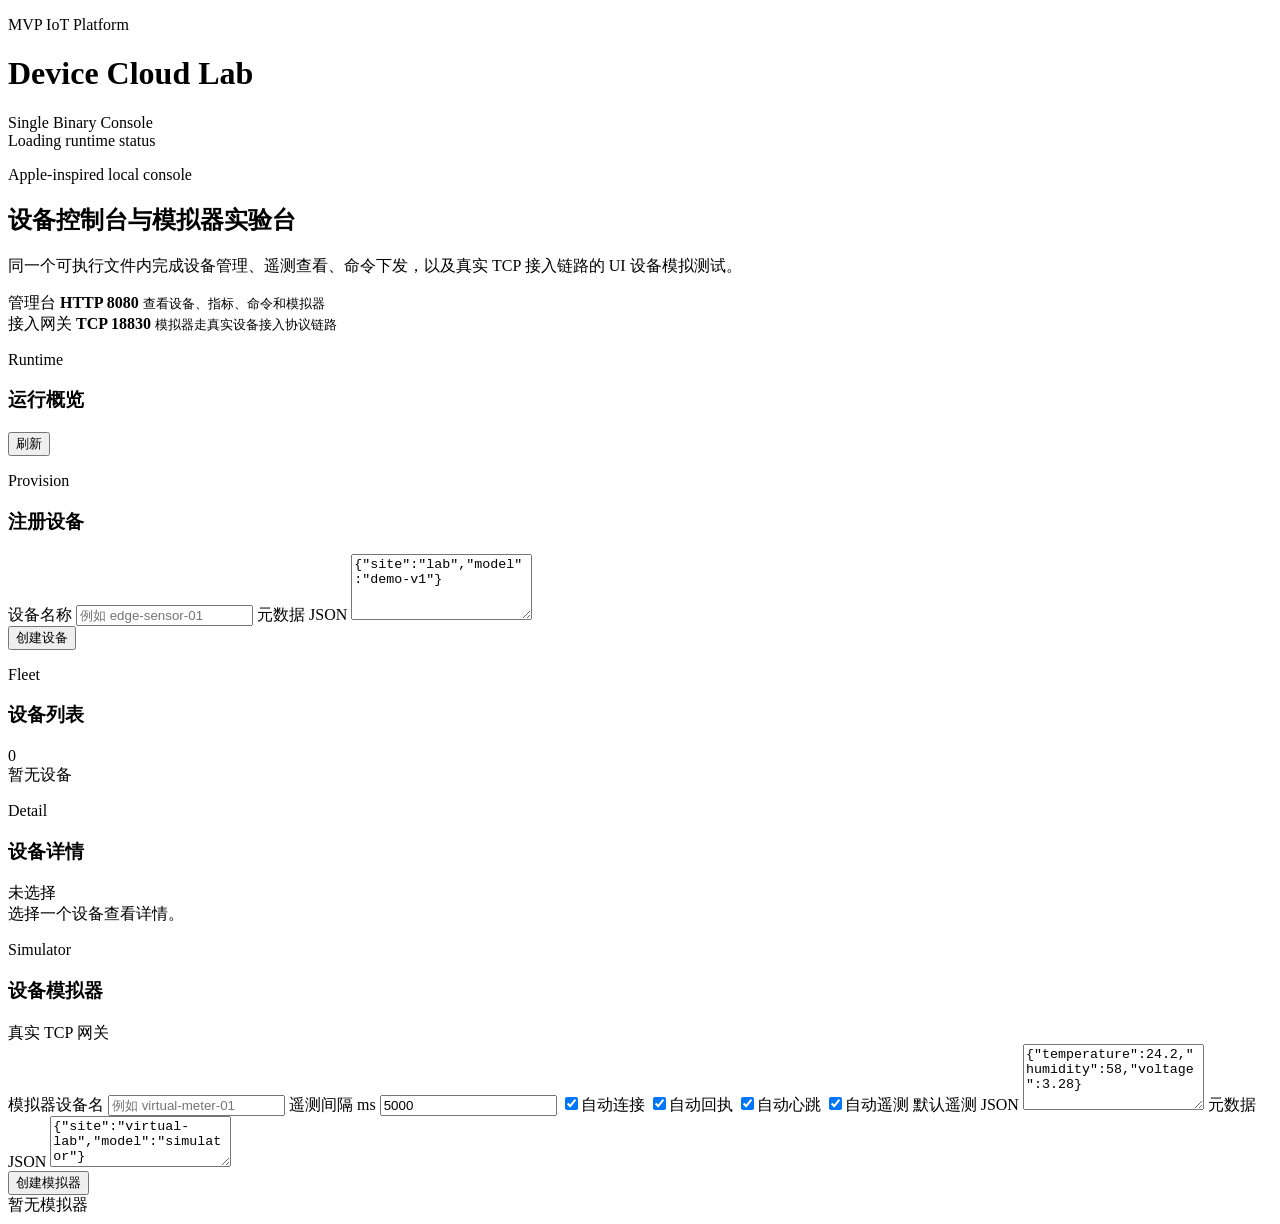
==== internal/api/ui/index.html @ 98fc4068 "修改ui" ====
<!doctype html>
<html lang="zh-CN">
<head>
  <meta charset="utf-8">
  <meta name="viewport" content="width=device-width, initial-scale=1">
  <title>MVP IoT Console</title>
  <link rel="stylesheet" href="/assets/app.css">
</head>
<body>
  <div class="ambient ambient-a"></div>
  <div class="ambient ambient-b"></div>
  <div class="ambient-grid"></div>

  <div class="app-shell">
    <header class="topbar">
      <div class="window-controls" aria-hidden="true">
        <span class="window-dot red"></span>
        <span class="window-dot amber"></span>
        <span class="window-dot green"></span>
      </div>
      <div class="topbar-main">
        <p class="eyebrow">MVP IoT Platform</p>
        <div class="topbar-title">
          <h1>Device Cloud Lab</h1>
          <span class="platform-pill">Single Binary Console</span>
        </div>
      </div>
      <div class="runtime-pill">
        <span id="health-dot" class="dot"></span>
        <span id="health-text">Loading runtime status</span>
      </div>
    </header>

    <section class="hero-card">
      <div class="hero-copy">
        <p class="hero-kicker">Apple-inspired local console</p>
        <h2>设备控制台与模拟器实验台</h2>
        <p class="copy">同一个可执行文件内完成设备管理、遥测查看、命令下发，以及真实 TCP 接入链路的 UI 设备模拟测试。</p>
      </div>
      <div class="hero-glance">
        <article class="glance-card">
          <span class="glance-label">管理台</span>
          <strong>HTTP 8080</strong>
          <small>查看设备、指标、命令和模拟器</small>
        </article>
        <article class="glance-card">
          <span class="glance-label">接入网关</span>
          <strong>TCP 18830</strong>
          <small>模拟器走真实设备接入协议链路</small>
        </article>
      </div>
    </section>

    <main class="layout">
      <section class="panel span-12 panel-overview">
        <div class="section-head">
          <div>
            <p class="section-kicker">Runtime</p>
            <h3>运行概览</h3>
          </div>
          <button id="refresh-button" class="button ghost">刷新</button>
        </div>
        <div id="stats-grid" class="stats-grid"></div>
      </section>

      <section class="panel span-4">
        <div class="section-head">
          <div>
            <p class="section-kicker">Provision</p>
            <h3>注册设备</h3>
          </div>
        </div>
        <form id="device-form" class="grid-form">
          <label>
            <span>设备名称</span>
            <input id="device-name" type="text" placeholder="例如 edge-sensor-01">
          </label>
          <label class="wide">
            <span>元数据 JSON</span>
            <textarea id="device-metadata" rows="4">{"site":"lab","model":"demo-v1"}</textarea>
          </label>
          <div class="actions wide">
            <button class="button primary" type="submit">创建设备</button>
            <span id="device-status" class="hint"></span>
          </div>
        </form>
      </section>

      <section class="panel span-4">
        <div class="section-head">
          <div>
            <p class="section-kicker">Fleet</p>
            <h3>设备列表</h3>
          </div>
          <span id="device-count" class="chip">0</span>
        </div>
        <div id="device-list" class="stack empty">暂无设备</div>
      </section>

      <section class="panel span-4">
        <div class="section-head">
          <div>
            <p class="section-kicker">Detail</p>
            <h3>设备详情</h3>
          </div>
          <span id="selected-device-name" class="chip">未选择</span>
        </div>
        <div id="device-detail" class="stack empty">选择一个设备查看详情。</div>
      </section>

      <section class="panel span-12">
        <div class="section-head">
          <div>
            <p class="section-kicker">Simulator</p>
            <h3>设备模拟器</h3>
          </div>
          <span class="chip">真实 TCP 网关</span>
        </div>
        <form id="sim-form" class="grid-form">
          <label>
            <span>模拟器设备名</span>
            <input id="sim-name" type="text" placeholder="例如 virtual-meter-01">
          </label>
          <label>
            <span>遥测间隔 ms</span>
            <input id="sim-interval" type="number" min="1000" step="1000" value="5000">
          </label>
          <label class="toggle"><input id="sim-auto-connect" type="checkbox" checked><span>自动连接</span></label>
          <label class="toggle"><input id="sim-auto-ack" type="checkbox" checked><span>自动回执</span></label>
          <label class="toggle"><input id="sim-auto-ping" type="checkbox" checked><span>自动心跳</span></label>
          <label class="toggle"><input id="sim-auto-telemetry" type="checkbox" checked><span>自动遥测</span></label>
          <label class="wide">
            <span>默认遥测 JSON</span>
            <textarea id="sim-values" rows="4">{"temperature":24.2,"humidity":58,"voltage":3.28}</textarea>
          </label>
          <label class="wide">
            <span>元数据 JSON</span>
            <textarea id="sim-metadata" rows="3">{"site":"virtual-lab","model":"simulator"}</textarea>
          </label>
          <div class="actions wide">
            <button class="button accent" type="submit">创建模拟器</button>
            <span id="sim-status" class="hint"></span>
          </div>
        </form>
        <div id="sim-list" class="stack empty">暂无模拟器</div>
      </section>
    </main>
  </div>

  <script src="/assets/app.js" defer></script>
</body>
</html>
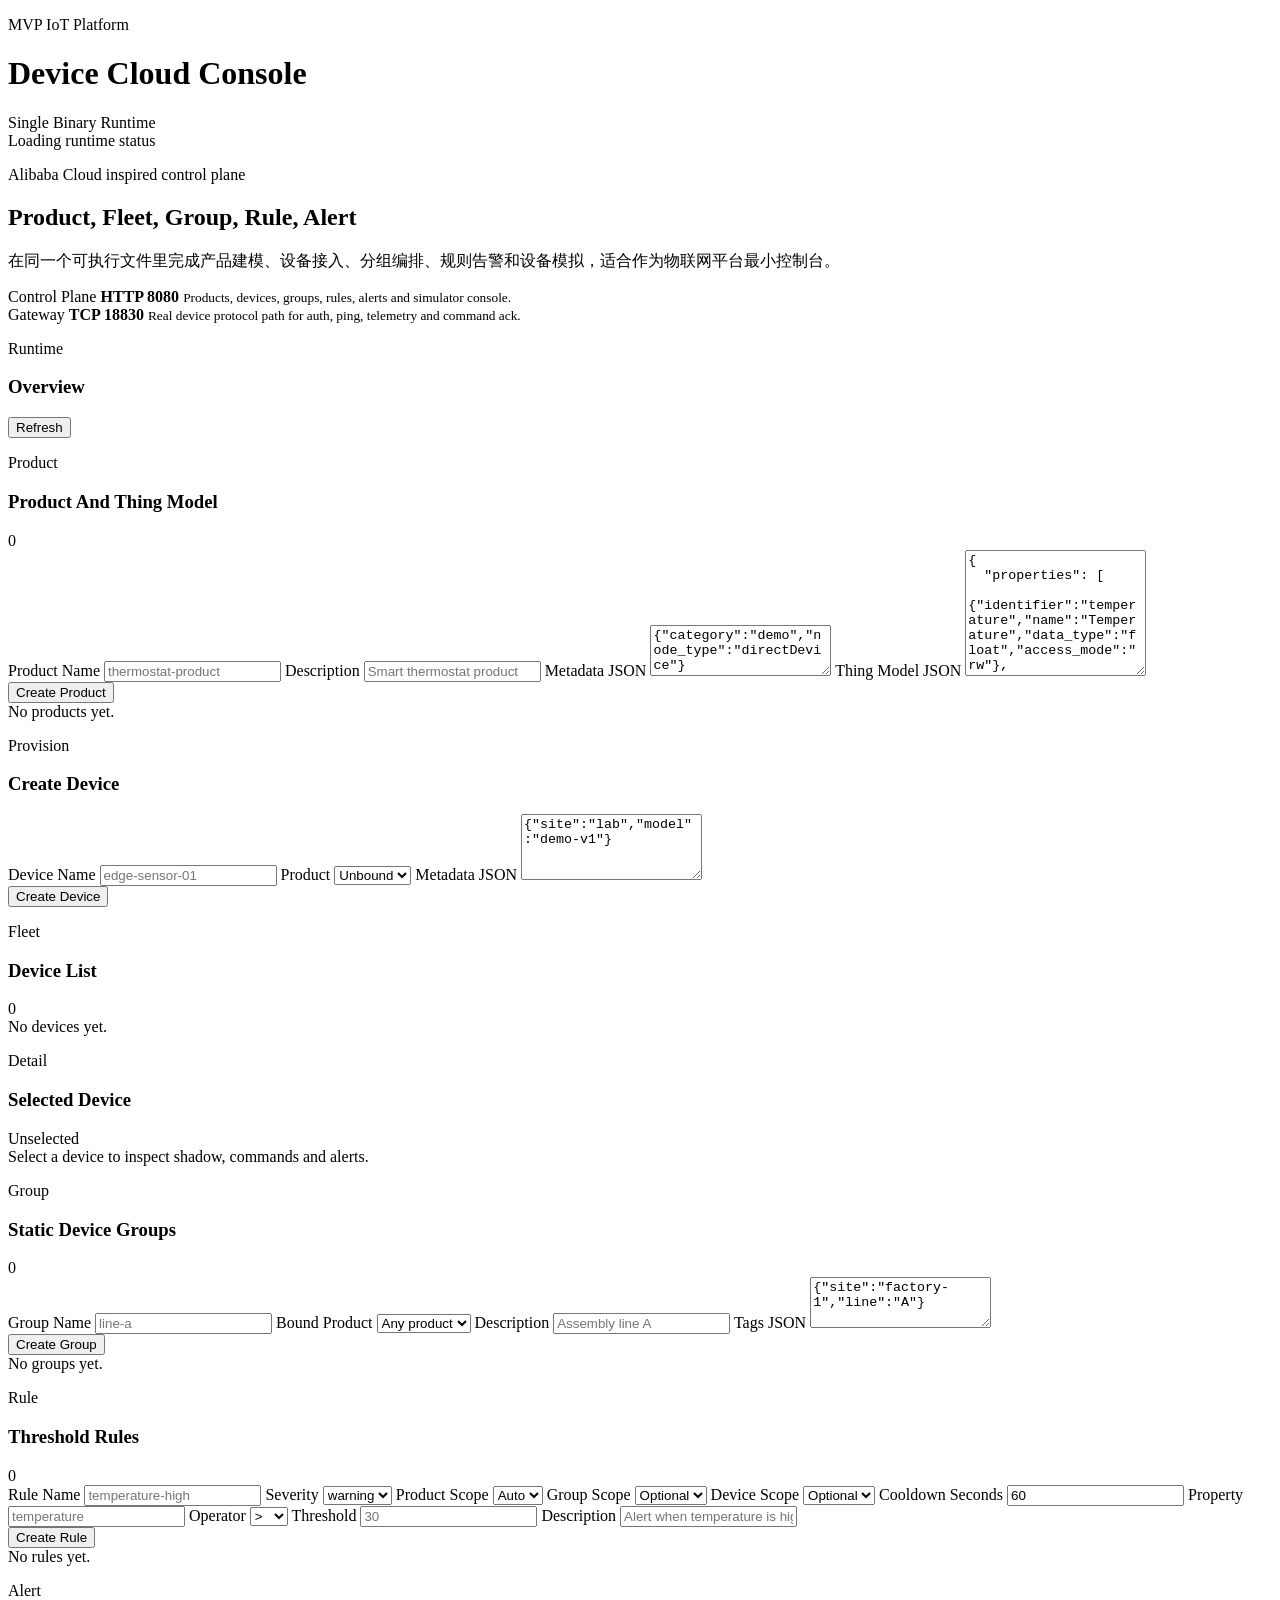
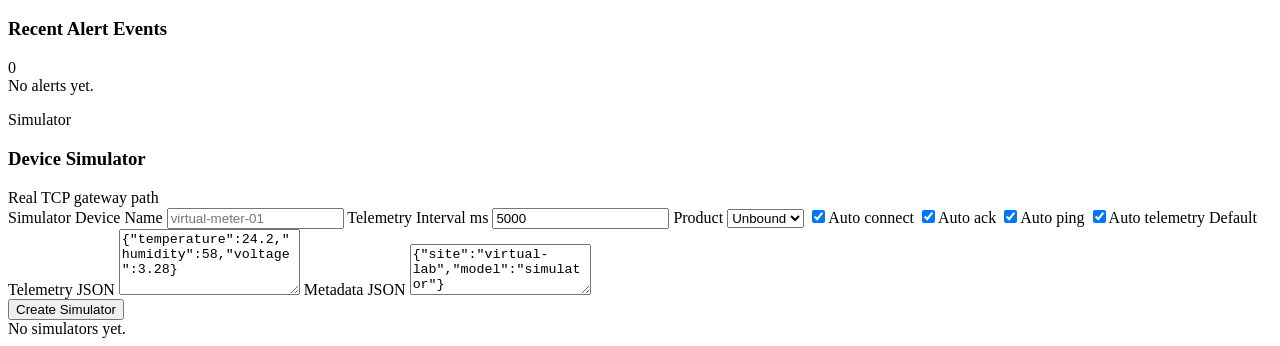
==== commit fea2bc00: "后端优化" ====
--- a/internal/api/ui/index.html
+++ b/internal/api/ui/index.html
@@ -21,8 +21,8 @@
       <div class="topbar-main">
         <p class="eyebrow">MVP IoT Platform</p>
         <div class="topbar-title">
-          <h1>Device Cloud Lab</h1>
-          <span class="platform-pill">Single Binary Console</span>
+          <h1>Device Cloud Console</h1>
+          <span class="platform-pill">Single Binary Runtime</span>
         </div>
       </div>
       <div class="runtime-pill">
@@ -33,20 +33,20 @@
 
     <section class="hero-card">
       <div class="hero-copy">
-        <p class="hero-kicker">Apple-inspired local console</p>
-        <h2>设备控制台与模拟器实验台</h2>
-        <p class="copy">同一个可执行文件内完成设备管理、遥测查看、命令下发，以及真实 TCP 接入链路的 UI 设备模拟测试。</p>
+        <p class="hero-kicker">Alibaba Cloud inspired control plane</p>
+        <h2>Product, Fleet, Group, Rule, Alert</h2>
+        <p class="copy">在同一个可执行文件里完成产品建模、设备接入、分组编排、规则告警和设备模拟，适合作为物联网平台最小控制台。</p>
       </div>
       <div class="hero-glance">
         <article class="glance-card">
-          <span class="glance-label">管理台</span>
+          <span class="glance-label">Control Plane</span>
           <strong>HTTP 8080</strong>
-          <small>查看设备、指标、命令和模拟器</small>
+          <small>Products, devices, groups, rules, alerts and simulator console.</small>
         </article>
         <article class="glance-card">
-          <span class="glance-label">接入网关</span>
+          <span class="glance-label">Gateway</span>
           <strong>TCP 18830</strong>
-          <small>模拟器走真实设备接入协议链路</small>
+          <small>Real device protocol path for auth, ping, telemetry and command ack.</small>
         </article>
       </div>
     </section>
@@ -56,31 +56,83 @@
         <div class="section-head">
           <div>
             <p class="section-kicker">Runtime</p>
-            <h3>运行概览</h3>
-          </div>
-          <button id="refresh-button" class="button ghost">刷新</button>
+            <h3>Overview</h3>
+          </div>
+          <button id="refresh-button" class="button ghost" type="button">Refresh</button>
         </div>
         <div id="stats-grid" class="stats-grid"></div>
       </section>
 
+      <section class="panel span-12">
+        <div class="section-head">
+          <div>
+            <p class="section-kicker">Product</p>
+            <h3>Product And Thing Model</h3>
+          </div>
+          <span id="product-count" class="chip">0</span>
+        </div>
+        <div class="product-workbench">
+          <form id="product-form" class="grid-form">
+            <label>
+              <span>Product Name</span>
+              <input id="product-name" type="text" placeholder="thermostat-product">
+            </label>
+            <label>
+              <span>Description</span>
+              <input id="product-description" type="text" placeholder="Smart thermostat product">
+            </label>
+            <label class="wide">
+              <span>Metadata JSON</span>
+              <textarea id="product-metadata" rows="3">{"category":"demo","node_type":"directDevice"}</textarea>
+            </label>
+            <label class="wide">
+              <span>Thing Model JSON</span>
+              <textarea id="product-thing-model" rows="8">{
+  "properties": [
+    {"identifier":"temperature","name":"Temperature","data_type":"float","access_mode":"rw"},
+    {"identifier":"humidity","name":"Humidity","data_type":"float","access_mode":"r"}
+  ],
+  "services": [
+    {"identifier":"reboot","name":"Reboot"}
+  ],
+  "events": [
+    {"identifier":"alarm","name":"Alarm"}
+  ]
+}</textarea>
+            </label>
+            <div class="actions wide">
+              <button class="button primary" type="submit">Create Product</button>
+              <span id="product-status" class="hint"></span>
+            </div>
+          </form>
+          <div id="product-list" class="stack empty">No products yet.</div>
+        </div>
+      </section>
+
       <section class="panel span-4">
         <div class="section-head">
           <div>
             <p class="section-kicker">Provision</p>
-            <h3>注册设备</h3>
+            <h3>Create Device</h3>
           </div>
         </div>
         <form id="device-form" class="grid-form">
           <label>
-            <span>设备名称</span>
-            <input id="device-name" type="text" placeholder="例如 edge-sensor-01">
+            <span>Device Name</span>
+            <input id="device-name" type="text" placeholder="edge-sensor-01">
+          </label>
+          <label>
+            <span>Product</span>
+            <select id="device-product-id">
+              <option value="">Unbound</option>
+            </select>
           </label>
           <label class="wide">
-            <span>元数据 JSON</span>
+            <span>Metadata JSON</span>
             <textarea id="device-metadata" rows="4">{"site":"lab","model":"demo-v1"}</textarea>
           </label>
           <div class="actions wide">
-            <button class="button primary" type="submit">创建设备</button>
+            <button class="button primary" type="submit">Create Device</button>
             <span id="device-status" class="hint"></span>
           </div>
         </form>
@@ -90,59 +142,189 @@
         <div class="section-head">
           <div>
             <p class="section-kicker">Fleet</p>
-            <h3>设备列表</h3>
+            <h3>Device List</h3>
           </div>
           <span id="device-count" class="chip">0</span>
         </div>
-        <div id="device-list" class="stack empty">暂无设备</div>
+        <div id="device-list" class="stack empty">No devices yet.</div>
       </section>
 
       <section class="panel span-4">
         <div class="section-head">
           <div>
             <p class="section-kicker">Detail</p>
-            <h3>设备详情</h3>
-          </div>
-          <span id="selected-device-name" class="chip">未选择</span>
-        </div>
-        <div id="device-detail" class="stack empty">选择一个设备查看详情。</div>
+            <h3>Selected Device</h3>
+          </div>
+          <span id="selected-device-name" class="chip">Unselected</span>
+        </div>
+        <div id="device-detail" class="stack empty">Select a device to inspect shadow, commands and alerts.</div>
+      </section>
+
+      <section class="panel span-6">
+        <div class="section-head">
+          <div>
+            <p class="section-kicker">Group</p>
+            <h3>Static Device Groups</h3>
+          </div>
+          <span id="group-count" class="chip">0</span>
+        </div>
+        <div class="group-workbench">
+          <form id="group-form" class="grid-form">
+            <label>
+              <span>Group Name</span>
+              <input id="group-name" type="text" placeholder="line-a">
+            </label>
+            <label>
+              <span>Bound Product</span>
+              <select id="group-product-id">
+                <option value="">Any product</option>
+              </select>
+            </label>
+            <label class="wide">
+              <span>Description</span>
+              <input id="group-description" type="text" placeholder="Assembly line A">
+            </label>
+            <label class="wide">
+              <span>Tags JSON</span>
+              <textarea id="group-tags" rows="3">{"site":"factory-1","line":"A"}</textarea>
+            </label>
+            <div class="actions wide">
+              <button class="button primary" type="submit">Create Group</button>
+              <span id="group-status" class="hint"></span>
+            </div>
+          </form>
+          <div id="group-list" class="stack empty">No groups yet.</div>
+        </div>
+      </section>
+
+      <section class="panel span-6">
+        <div class="section-head">
+          <div>
+            <p class="section-kicker">Rule</p>
+            <h3>Threshold Rules</h3>
+          </div>
+          <span id="rule-count" class="chip">0</span>
+        </div>
+        <div class="rule-workbench">
+          <form id="rule-form" class="grid-form">
+            <label>
+              <span>Rule Name</span>
+              <input id="rule-name" type="text" placeholder="temperature-high">
+            </label>
+            <label>
+              <span>Severity</span>
+              <select id="rule-severity">
+                <option value="warning">warning</option>
+                <option value="critical">critical</option>
+                <option value="info">info</option>
+              </select>
+            </label>
+            <label>
+              <span>Product Scope</span>
+              <select id="rule-product-id">
+                <option value="">Auto</option>
+              </select>
+            </label>
+            <label>
+              <span>Group Scope</span>
+              <select id="rule-group-id">
+                <option value="">Optional</option>
+              </select>
+            </label>
+            <label>
+              <span>Device Scope</span>
+              <select id="rule-device-id">
+                <option value="">Optional</option>
+              </select>
+            </label>
+            <label>
+              <span>Cooldown Seconds</span>
+              <input id="rule-cooldown" type="number" min="0" step="1" value="60">
+            </label>
+            <label>
+              <span>Property</span>
+              <input id="rule-property" type="text" placeholder="temperature">
+            </label>
+            <label>
+              <span>Operator</span>
+              <select id="rule-operator">
+                <option value="gt">&gt;</option>
+                <option value="gte">&gt;=</option>
+                <option value="lt">&lt;</option>
+                <option value="lte">&lt;=</option>
+                <option value="eq">=</option>
+                <option value="neq">!=</option>
+              </select>
+            </label>
+            <label>
+              <span>Threshold</span>
+              <input id="rule-threshold" type="text" placeholder="30">
+            </label>
+            <label class="wide">
+              <span>Description</span>
+              <input id="rule-description" type="text" placeholder="Alert when temperature is higher than 30">
+            </label>
+            <div class="actions wide">
+              <button class="button primary" type="submit">Create Rule</button>
+              <span id="rule-status" class="hint"></span>
+            </div>
+          </form>
+          <div id="rule-list" class="stack empty">No rules yet.</div>
+        </div>
       </section>
 
       <section class="panel span-12">
         <div class="section-head">
           <div>
+            <p class="section-kicker">Alert</p>
+            <h3>Recent Alert Events</h3>
+          </div>
+          <span id="alert-count" class="chip">0</span>
+        </div>
+        <div id="alert-list" class="stack empty">No alerts yet.</div>
+      </section>
+
+      <section class="panel span-12">
+        <div class="section-head">
+          <div>
             <p class="section-kicker">Simulator</p>
-            <h3>设备模拟器</h3>
-          </div>
-          <span class="chip">真实 TCP 网关</span>
+            <h3>Device Simulator</h3>
+          </div>
+          <span class="chip">Real TCP gateway path</span>
         </div>
         <form id="sim-form" class="grid-form">
           <label>
-            <span>模拟器设备名</span>
-            <input id="sim-name" type="text" placeholder="例如 virtual-meter-01">
-          </label>
-          <label>
-            <span>遥测间隔 ms</span>
+            <span>Simulator Device Name</span>
+            <input id="sim-name" type="text" placeholder="virtual-meter-01">
+          </label>
+          <label>
+            <span>Telemetry Interval ms</span>
             <input id="sim-interval" type="number" min="1000" step="1000" value="5000">
           </label>
-          <label class="toggle"><input id="sim-auto-connect" type="checkbox" checked><span>自动连接</span></label>
-          <label class="toggle"><input id="sim-auto-ack" type="checkbox" checked><span>自动回执</span></label>
-          <label class="toggle"><input id="sim-auto-ping" type="checkbox" checked><span>自动心跳</span></label>
-          <label class="toggle"><input id="sim-auto-telemetry" type="checkbox" checked><span>自动遥测</span></label>
+          <label>
+            <span>Product</span>
+            <select id="sim-product-id">
+              <option value="">Unbound</option>
+            </select>
+          </label>
+          <label class="toggle"><input id="sim-auto-connect" type="checkbox" checked><span>Auto connect</span></label>
+          <label class="toggle"><input id="sim-auto-ack" type="checkbox" checked><span>Auto ack</span></label>
+          <label class="toggle"><input id="sim-auto-ping" type="checkbox" checked><span>Auto ping</span></label>
+          <label class="toggle"><input id="sim-auto-telemetry" type="checkbox" checked><span>Auto telemetry</span></label>
           <label class="wide">
-            <span>默认遥测 JSON</span>
+            <span>Default Telemetry JSON</span>
             <textarea id="sim-values" rows="4">{"temperature":24.2,"humidity":58,"voltage":3.28}</textarea>
           </label>
           <label class="wide">
-            <span>元数据 JSON</span>
+            <span>Metadata JSON</span>
             <textarea id="sim-metadata" rows="3">{"site":"virtual-lab","model":"simulator"}</textarea>
           </label>
           <div class="actions wide">
-            <button class="button accent" type="submit">创建模拟器</button>
+            <button class="button accent" type="submit">Create Simulator</button>
             <span id="sim-status" class="hint"></span>
           </div>
         </form>
-        <div id="sim-list" class="stack empty">暂无模拟器</div>
+        <div id="sim-list" class="stack empty">No simulators yet.</div>
       </section>
     </main>
   </div>
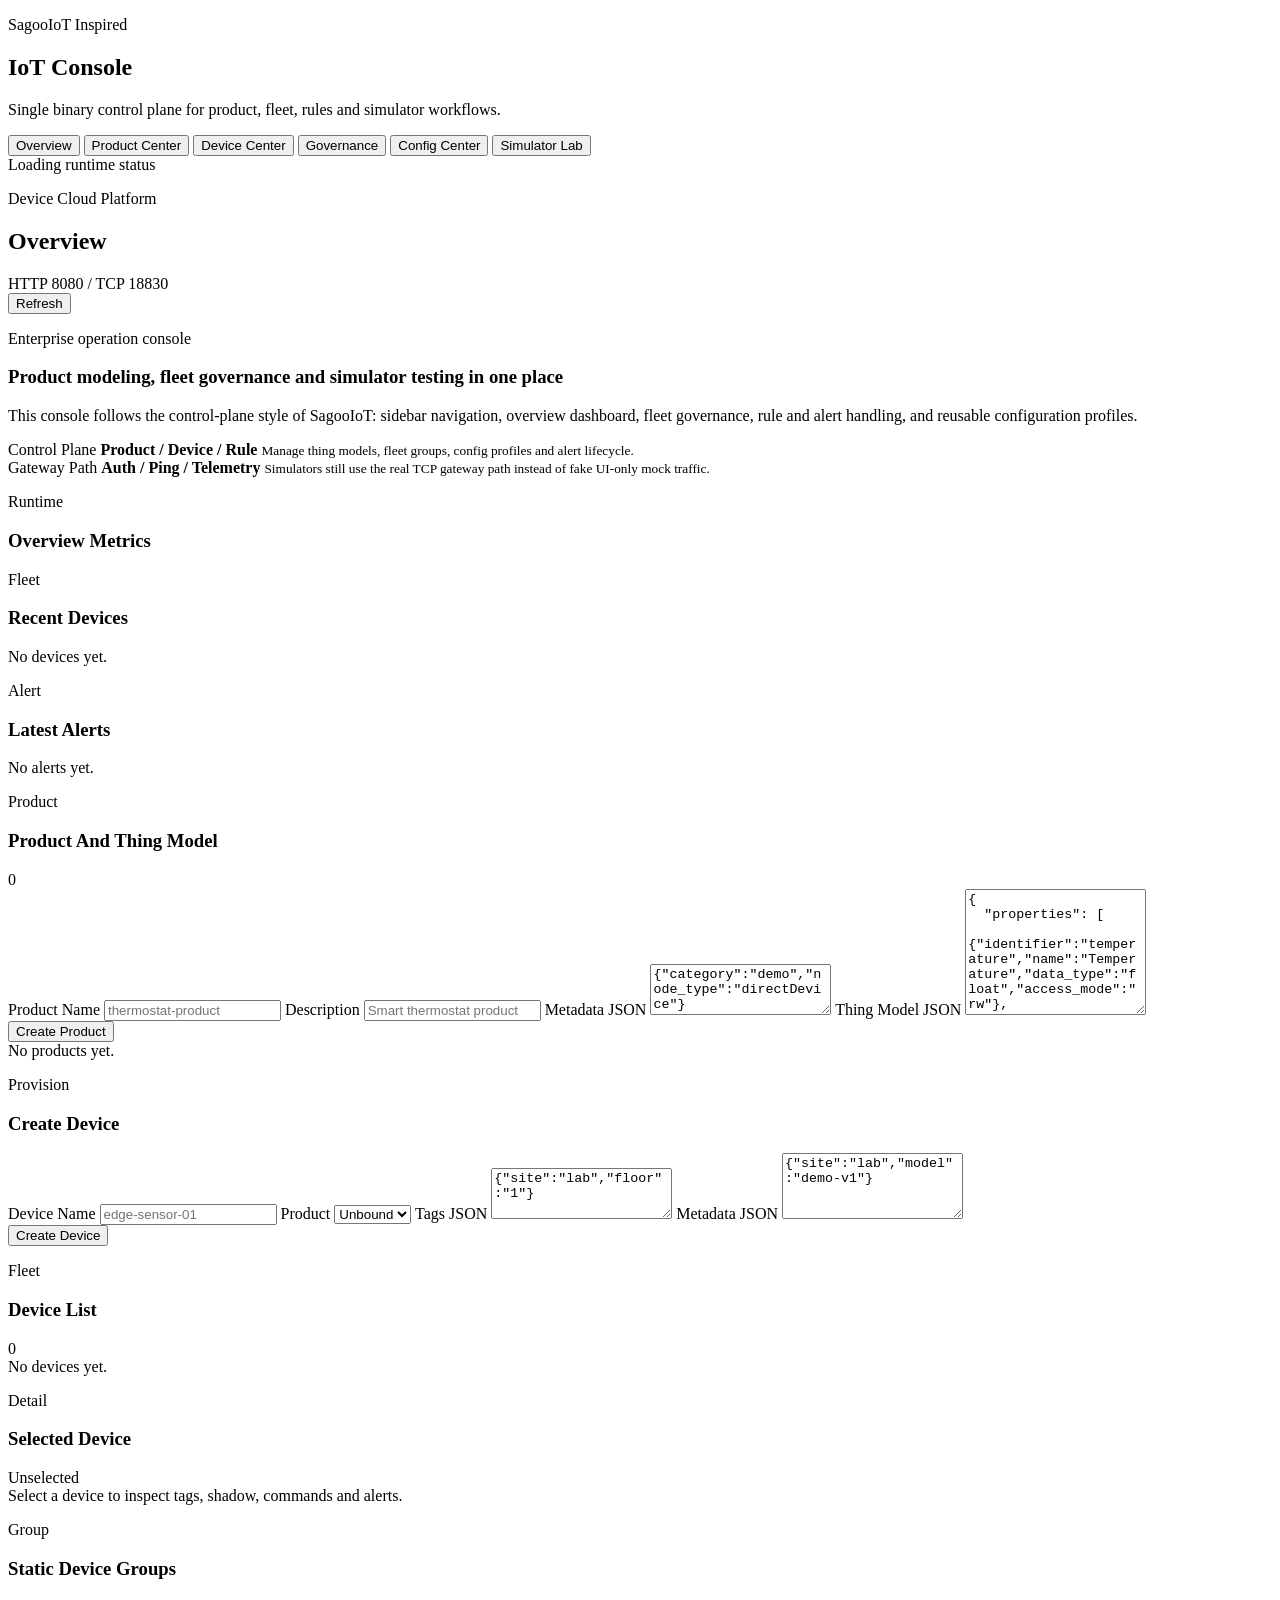
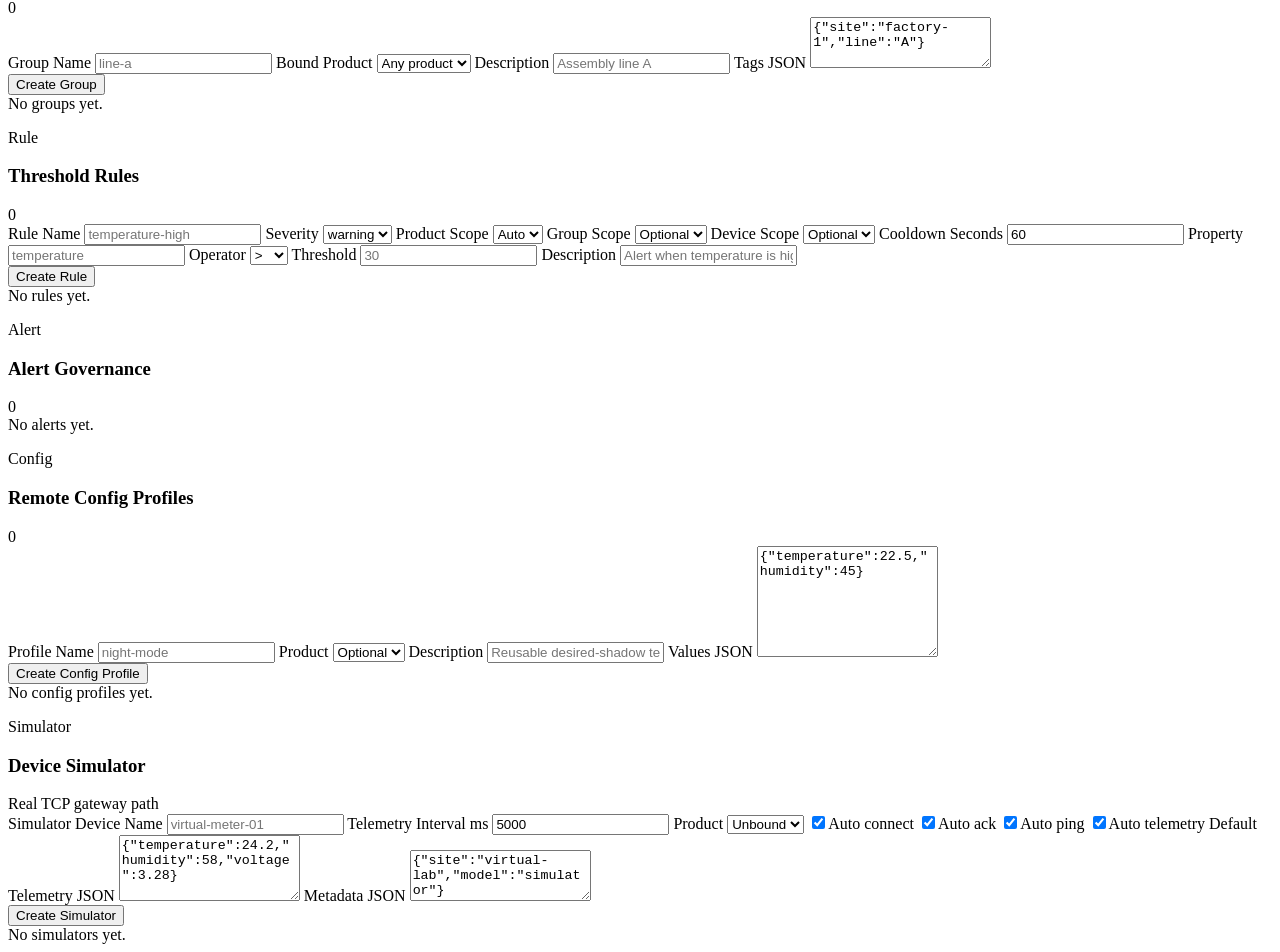
==== commit 18f4ff47: "后台形态" ====
--- a/internal/api/ui/index.html
+++ b/internal/api/ui/index.html
@@ -11,83 +11,126 @@
   <div class="ambient ambient-b"></div>
   <div class="ambient-grid"></div>
 
-  <div class="app-shell">
-    <header class="topbar">
-      <div class="window-controls" aria-hidden="true">
-        <span class="window-dot red"></span>
-        <span class="window-dot amber"></span>
-        <span class="window-dot green"></span>
+  <div class="console-shell">
+    <aside class="console-sidebar">
+      <div class="brand-block">
+        <p class="eyebrow">SagooIoT Inspired</p>
+        <h1>IoT Console</h1>
+        <p class="subtle">Single binary control plane for product, fleet, rules and simulator workflows.</p>
       </div>
-      <div class="topbar-main">
-        <p class="eyebrow">MVP IoT Platform</p>
-        <div class="topbar-title">
-          <h1>Device Cloud Console</h1>
-          <span class="platform-pill">Single Binary Runtime</span>
+
+      <nav class="nav-stack">
+        <button class="nav-item active" type="button" data-view-target="overview">Overview</button>
+        <button class="nav-item" type="button" data-view-target="products">Product Center</button>
+        <button class="nav-item" type="button" data-view-target="devices">Device Center</button>
+        <button class="nav-item" type="button" data-view-target="governance">Governance</button>
+        <button class="nav-item" type="button" data-view-target="config">Config Center</button>
+        <button class="nav-item" type="button" data-view-target="simulator">Simulator Lab</button>
+      </nav>
+
+      <div class="sidebar-foot">
+        <div class="runtime-pill">
+          <span id="health-dot" class="dot"></span>
+          <span id="health-text">Loading runtime status</span>
         </div>
       </div>
-      <div class="runtime-pill">
-        <span id="health-dot" class="dot"></span>
-        <span id="health-text">Loading runtime status</span>
-      </div>
-    </header>
-
-    <section class="hero-card">
-      <div class="hero-copy">
-        <p class="hero-kicker">Alibaba Cloud inspired control plane</p>
-        <h2>Product, Fleet, Group, Rule, Alert</h2>
-        <p class="copy">在同一个可执行文件里完成产品建模、设备接入、分组编排、规则告警和设备模拟，适合作为物联网平台最小控制台。</p>
-      </div>
-      <div class="hero-glance">
-        <article class="glance-card">
-          <span class="glance-label">Control Plane</span>
-          <strong>HTTP 8080</strong>
-          <small>Products, devices, groups, rules, alerts and simulator console.</small>
-        </article>
-        <article class="glance-card">
-          <span class="glance-label">Gateway</span>
-          <strong>TCP 18830</strong>
-          <small>Real device protocol path for auth, ping, telemetry and command ack.</small>
-        </article>
-      </div>
-    </section>
-
-    <main class="layout">
-      <section class="panel span-12 panel-overview">
-        <div class="section-head">
-          <div>
-            <p class="section-kicker">Runtime</p>
-            <h3>Overview</h3>
+    </aside>
+
+    <div class="console-main">
+      <header class="console-topbar">
+        <div>
+          <p class="eyebrow">Device Cloud Platform</p>
+          <div class="topbar-title">
+            <h2 id="view-title">Overview</h2>
+            <span class="platform-pill">HTTP 8080 / TCP 18830</span>
           </div>
+        </div>
+        <div class="topbar-actions">
           <button id="refresh-button" class="button ghost" type="button">Refresh</button>
         </div>
-        <div id="stats-grid" class="stats-grid"></div>
-      </section>
-
-      <section class="panel span-12">
-        <div class="section-head">
-          <div>
-            <p class="section-kicker">Product</p>
-            <h3>Product And Thing Model</h3>
-          </div>
-          <span id="product-count" class="chip">0</span>
-        </div>
-        <div class="product-workbench">
-          <form id="product-form" class="grid-form">
-            <label>
-              <span>Product Name</span>
-              <input id="product-name" type="text" placeholder="thermostat-product">
-            </label>
-            <label>
-              <span>Description</span>
-              <input id="product-description" type="text" placeholder="Smart thermostat product">
-            </label>
-            <label class="wide">
-              <span>Metadata JSON</span>
-              <textarea id="product-metadata" rows="3">{"category":"demo","node_type":"directDevice"}</textarea>
-            </label>
-            <label class="wide">
-              <span>Thing Model JSON</span>
-              <textarea id="product-thing-model" rows="8">{
+      </header>
+
+      <main class="view-stack">
+        <section class="view-section active" data-view="overview">
+          <section class="hero-card">
+            <div class="hero-copy">
+              <p class="hero-kicker">Enterprise operation console</p>
+              <h3>Product modeling, fleet governance and simulator testing in one place</h3>
+              <p class="copy">This console follows the control-plane style of SagooIoT: sidebar navigation, overview dashboard, fleet governance, rule and alert handling, and reusable configuration profiles.</p>
+            </div>
+            <div class="hero-glance">
+              <article class="glance-card">
+                <span class="glance-label">Control Plane</span>
+                <strong>Product / Device / Rule</strong>
+                <small>Manage thing models, fleet groups, config profiles and alert lifecycle.</small>
+              </article>
+              <article class="glance-card">
+                <span class="glance-label">Gateway Path</span>
+                <strong>Auth / Ping / Telemetry</strong>
+                <small>Simulators still use the real TCP gateway path instead of fake UI-only mock traffic.</small>
+              </article>
+            </div>
+          </section>
+
+          <section class="panel panel-overview">
+            <div class="section-head">
+              <div>
+                <p class="section-kicker">Runtime</p>
+                <h3>Overview Metrics</h3>
+              </div>
+            </div>
+            <div id="stats-grid" class="stats-grid"></div>
+          </section>
+
+          <section class="overview-grid">
+            <section class="panel">
+              <div class="section-head">
+                <div>
+                  <p class="section-kicker">Fleet</p>
+                  <h3>Recent Devices</h3>
+                </div>
+              </div>
+              <div id="overview-device-list" class="stack empty">No devices yet.</div>
+            </section>
+
+            <section class="panel">
+              <div class="section-head">
+                <div>
+                  <p class="section-kicker">Alert</p>
+                  <h3>Latest Alerts</h3>
+                </div>
+              </div>
+              <div id="overview-alert-list" class="stack empty">No alerts yet.</div>
+            </section>
+          </section>
+        </section>
+
+        <section class="view-section" data-view="products">
+          <section class="panel">
+            <div class="section-head">
+              <div>
+                <p class="section-kicker">Product</p>
+                <h3>Product And Thing Model</h3>
+              </div>
+              <span id="product-count" class="chip">0</span>
+            </div>
+            <div class="product-workbench">
+              <form id="product-form" class="grid-form">
+                <label>
+                  <span>Product Name</span>
+                  <input id="product-name" type="text" placeholder="thermostat-product">
+                </label>
+                <label>
+                  <span>Description</span>
+                  <input id="product-description" type="text" placeholder="Smart thermostat product">
+                </label>
+                <label class="wide">
+                  <span>Metadata JSON</span>
+                  <textarea id="product-metadata" rows="3">{"category":"demo","node_type":"directDevice"}</textarea>
+                </label>
+                <label class="wide">
+                  <span>Thing Model JSON</span>
+                  <textarea id="product-thing-model" rows="8">{
   "properties": [
     {"identifier":"temperature","name":"Temperature","data_type":"float","access_mode":"rw"},
     {"identifier":"humidity","name":"Humidity","data_type":"float","access_mode":"r"}
@@ -99,234 +142,289 @@
     {"identifier":"alarm","name":"Alarm"}
   ]
 }</textarea>
-            </label>
-            <div class="actions wide">
-              <button class="button primary" type="submit">Create Product</button>
-              <span id="product-status" class="hint"></span>
-            </div>
-          </form>
-          <div id="product-list" class="stack empty">No products yet.</div>
-        </div>
-      </section>
-
-      <section class="panel span-4">
-        <div class="section-head">
-          <div>
-            <p class="section-kicker">Provision</p>
-            <h3>Create Device</h3>
-          </div>
-        </div>
-        <form id="device-form" class="grid-form">
-          <label>
-            <span>Device Name</span>
-            <input id="device-name" type="text" placeholder="edge-sensor-01">
-          </label>
-          <label>
-            <span>Product</span>
-            <select id="device-product-id">
-              <option value="">Unbound</option>
-            </select>
-          </label>
-          <label class="wide">
-            <span>Metadata JSON</span>
-            <textarea id="device-metadata" rows="4">{"site":"lab","model":"demo-v1"}</textarea>
-          </label>
-          <div class="actions wide">
-            <button class="button primary" type="submit">Create Device</button>
-            <span id="device-status" class="hint"></span>
-          </div>
-        </form>
-      </section>
-
-      <section class="panel span-4">
-        <div class="section-head">
-          <div>
-            <p class="section-kicker">Fleet</p>
-            <h3>Device List</h3>
-          </div>
-          <span id="device-count" class="chip">0</span>
-        </div>
-        <div id="device-list" class="stack empty">No devices yet.</div>
-      </section>
-
-      <section class="panel span-4">
-        <div class="section-head">
-          <div>
-            <p class="section-kicker">Detail</p>
-            <h3>Selected Device</h3>
-          </div>
-          <span id="selected-device-name" class="chip">Unselected</span>
-        </div>
-        <div id="device-detail" class="stack empty">Select a device to inspect shadow, commands and alerts.</div>
-      </section>
-
-      <section class="panel span-6">
-        <div class="section-head">
-          <div>
-            <p class="section-kicker">Group</p>
-            <h3>Static Device Groups</h3>
-          </div>
-          <span id="group-count" class="chip">0</span>
-        </div>
-        <div class="group-workbench">
-          <form id="group-form" class="grid-form">
-            <label>
-              <span>Group Name</span>
-              <input id="group-name" type="text" placeholder="line-a">
-            </label>
-            <label>
-              <span>Bound Product</span>
-              <select id="group-product-id">
-                <option value="">Any product</option>
-              </select>
-            </label>
-            <label class="wide">
-              <span>Description</span>
-              <input id="group-description" type="text" placeholder="Assembly line A">
-            </label>
-            <label class="wide">
-              <span>Tags JSON</span>
-              <textarea id="group-tags" rows="3">{"site":"factory-1","line":"A"}</textarea>
-            </label>
-            <div class="actions wide">
-              <button class="button primary" type="submit">Create Group</button>
-              <span id="group-status" class="hint"></span>
-            </div>
-          </form>
-          <div id="group-list" class="stack empty">No groups yet.</div>
-        </div>
-      </section>
-
-      <section class="panel span-6">
-        <div class="section-head">
-          <div>
-            <p class="section-kicker">Rule</p>
-            <h3>Threshold Rules</h3>
-          </div>
-          <span id="rule-count" class="chip">0</span>
-        </div>
-        <div class="rule-workbench">
-          <form id="rule-form" class="grid-form">
-            <label>
-              <span>Rule Name</span>
-              <input id="rule-name" type="text" placeholder="temperature-high">
-            </label>
-            <label>
-              <span>Severity</span>
-              <select id="rule-severity">
-                <option value="warning">warning</option>
-                <option value="critical">critical</option>
-                <option value="info">info</option>
-              </select>
-            </label>
-            <label>
-              <span>Product Scope</span>
-              <select id="rule-product-id">
-                <option value="">Auto</option>
-              </select>
-            </label>
-            <label>
-              <span>Group Scope</span>
-              <select id="rule-group-id">
-                <option value="">Optional</option>
-              </select>
-            </label>
-            <label>
-              <span>Device Scope</span>
-              <select id="rule-device-id">
-                <option value="">Optional</option>
-              </select>
-            </label>
-            <label>
-              <span>Cooldown Seconds</span>
-              <input id="rule-cooldown" type="number" min="0" step="1" value="60">
-            </label>
-            <label>
-              <span>Property</span>
-              <input id="rule-property" type="text" placeholder="temperature">
-            </label>
-            <label>
-              <span>Operator</span>
-              <select id="rule-operator">
-                <option value="gt">&gt;</option>
-                <option value="gte">&gt;=</option>
-                <option value="lt">&lt;</option>
-                <option value="lte">&lt;=</option>
-                <option value="eq">=</option>
-                <option value="neq">!=</option>
-              </select>
-            </label>
-            <label>
-              <span>Threshold</span>
-              <input id="rule-threshold" type="text" placeholder="30">
-            </label>
-            <label class="wide">
-              <span>Description</span>
-              <input id="rule-description" type="text" placeholder="Alert when temperature is higher than 30">
-            </label>
-            <div class="actions wide">
-              <button class="button primary" type="submit">Create Rule</button>
-              <span id="rule-status" class="hint"></span>
-            </div>
-          </form>
-          <div id="rule-list" class="stack empty">No rules yet.</div>
-        </div>
-      </section>
-
-      <section class="panel span-12">
-        <div class="section-head">
-          <div>
-            <p class="section-kicker">Alert</p>
-            <h3>Recent Alert Events</h3>
-          </div>
-          <span id="alert-count" class="chip">0</span>
-        </div>
-        <div id="alert-list" class="stack empty">No alerts yet.</div>
-      </section>
-
-      <section class="panel span-12">
-        <div class="section-head">
-          <div>
-            <p class="section-kicker">Simulator</p>
-            <h3>Device Simulator</h3>
-          </div>
-          <span class="chip">Real TCP gateway path</span>
-        </div>
-        <form id="sim-form" class="grid-form">
-          <label>
-            <span>Simulator Device Name</span>
-            <input id="sim-name" type="text" placeholder="virtual-meter-01">
-          </label>
-          <label>
-            <span>Telemetry Interval ms</span>
-            <input id="sim-interval" type="number" min="1000" step="1000" value="5000">
-          </label>
-          <label>
-            <span>Product</span>
-            <select id="sim-product-id">
-              <option value="">Unbound</option>
-            </select>
-          </label>
-          <label class="toggle"><input id="sim-auto-connect" type="checkbox" checked><span>Auto connect</span></label>
-          <label class="toggle"><input id="sim-auto-ack" type="checkbox" checked><span>Auto ack</span></label>
-          <label class="toggle"><input id="sim-auto-ping" type="checkbox" checked><span>Auto ping</span></label>
-          <label class="toggle"><input id="sim-auto-telemetry" type="checkbox" checked><span>Auto telemetry</span></label>
-          <label class="wide">
-            <span>Default Telemetry JSON</span>
-            <textarea id="sim-values" rows="4">{"temperature":24.2,"humidity":58,"voltage":3.28}</textarea>
-          </label>
-          <label class="wide">
-            <span>Metadata JSON</span>
-            <textarea id="sim-metadata" rows="3">{"site":"virtual-lab","model":"simulator"}</textarea>
-          </label>
-          <div class="actions wide">
-            <button class="button accent" type="submit">Create Simulator</button>
-            <span id="sim-status" class="hint"></span>
-          </div>
-        </form>
-        <div id="sim-list" class="stack empty">No simulators yet.</div>
-      </section>
-    </main>
+                </label>
+                <div class="actions wide">
+                  <button class="button primary" type="submit">Create Product</button>
+                  <span id="product-status" class="hint"></span>
+                </div>
+              </form>
+              <div id="product-list" class="stack empty">No products yet.</div>
+            </div>
+          </section>
+        </section>
+
+        <section class="view-section" data-view="devices">
+          <section class="overview-grid">
+            <section class="panel">
+              <div class="section-head">
+                <div>
+                  <p class="section-kicker">Provision</p>
+                  <h3>Create Device</h3>
+                </div>
+              </div>
+              <form id="device-form" class="grid-form">
+                <label>
+                  <span>Device Name</span>
+                  <input id="device-name" type="text" placeholder="edge-sensor-01">
+                </label>
+                <label>
+                  <span>Product</span>
+                  <select id="device-product-id">
+                    <option value="">Unbound</option>
+                  </select>
+                </label>
+                <label class="wide">
+                  <span>Tags JSON</span>
+                  <textarea id="device-tags" rows="3">{"site":"lab","floor":"1"}</textarea>
+                </label>
+                <label class="wide">
+                  <span>Metadata JSON</span>
+                  <textarea id="device-metadata" rows="4">{"site":"lab","model":"demo-v1"}</textarea>
+                </label>
+                <div class="actions wide">
+                  <button class="button primary" type="submit">Create Device</button>
+                  <span id="device-status" class="hint"></span>
+                </div>
+              </form>
+            </section>
+
+            <section class="panel">
+              <div class="section-head">
+                <div>
+                  <p class="section-kicker">Fleet</p>
+                  <h3>Device List</h3>
+                </div>
+                <span id="device-count" class="chip">0</span>
+              </div>
+              <div id="device-list" class="stack empty">No devices yet.</div>
+            </section>
+          </section>
+
+          <section class="panel">
+            <div class="section-head">
+              <div>
+                <p class="section-kicker">Detail</p>
+                <h3>Selected Device</h3>
+              </div>
+              <span id="selected-device-name" class="chip">Unselected</span>
+            </div>
+            <div id="device-detail" class="stack empty">Select a device to inspect tags, shadow, commands and alerts.</div>
+          </section>
+        </section>
+
+        <section class="view-section" data-view="governance">
+          <section class="overview-grid">
+            <section class="panel">
+              <div class="section-head">
+                <div>
+                  <p class="section-kicker">Group</p>
+                  <h3>Static Device Groups</h3>
+                </div>
+                <span id="group-count" class="chip">0</span>
+              </div>
+              <div class="group-workbench">
+                <form id="group-form" class="grid-form">
+                  <label>
+                    <span>Group Name</span>
+                    <input id="group-name" type="text" placeholder="line-a">
+                  </label>
+                  <label>
+                    <span>Bound Product</span>
+                    <select id="group-product-id">
+                      <option value="">Any product</option>
+                    </select>
+                  </label>
+                  <label class="wide">
+                    <span>Description</span>
+                    <input id="group-description" type="text" placeholder="Assembly line A">
+                  </label>
+                  <label class="wide">
+                    <span>Tags JSON</span>
+                    <textarea id="group-tags" rows="3">{"site":"factory-1","line":"A"}</textarea>
+                  </label>
+                  <div class="actions wide">
+                    <button class="button primary" type="submit">Create Group</button>
+                    <span id="group-status" class="hint"></span>
+                  </div>
+                </form>
+                <div id="group-list" class="stack empty">No groups yet.</div>
+              </div>
+            </section>
+
+            <section class="panel">
+              <div class="section-head">
+                <div>
+                  <p class="section-kicker">Rule</p>
+                  <h3>Threshold Rules</h3>
+                </div>
+                <span id="rule-count" class="chip">0</span>
+              </div>
+              <div class="rule-workbench">
+                <form id="rule-form" class="grid-form">
+                  <label>
+                    <span>Rule Name</span>
+                    <input id="rule-name" type="text" placeholder="temperature-high">
+                  </label>
+                  <label>
+                    <span>Severity</span>
+                    <select id="rule-severity">
+                      <option value="warning">warning</option>
+                      <option value="critical">critical</option>
+                      <option value="info">info</option>
+                    </select>
+                  </label>
+                  <label>
+                    <span>Product Scope</span>
+                    <select id="rule-product-id">
+                      <option value="">Auto</option>
+                    </select>
+                  </label>
+                  <label>
+                    <span>Group Scope</span>
+                    <select id="rule-group-id">
+                      <option value="">Optional</option>
+                    </select>
+                  </label>
+                  <label>
+                    <span>Device Scope</span>
+                    <select id="rule-device-id">
+                      <option value="">Optional</option>
+                    </select>
+                  </label>
+                  <label>
+                    <span>Cooldown Seconds</span>
+                    <input id="rule-cooldown" type="number" min="0" step="1" value="60">
+                  </label>
+                  <label>
+                    <span>Property</span>
+                    <input id="rule-property" type="text" placeholder="temperature">
+                  </label>
+                  <label>
+                    <span>Operator</span>
+                    <select id="rule-operator">
+                      <option value="gt">&gt;</option>
+                      <option value="gte">&gt;=</option>
+                      <option value="lt">&lt;</option>
+                      <option value="lte">&lt;=</option>
+                      <option value="eq">=</option>
+                      <option value="neq">!=</option>
+                    </select>
+                  </label>
+                  <label>
+                    <span>Threshold</span>
+                    <input id="rule-threshold" type="text" placeholder="30">
+                  </label>
+                  <label class="wide">
+                    <span>Description</span>
+                    <input id="rule-description" type="text" placeholder="Alert when temperature is higher than 30">
+                  </label>
+                  <div class="actions wide">
+                    <button class="button primary" type="submit">Create Rule</button>
+                    <span id="rule-status" class="hint"></span>
+                  </div>
+                </form>
+                <div id="rule-list" class="stack empty">No rules yet.</div>
+              </div>
+            </section>
+          </section>
+
+          <section class="panel">
+            <div class="section-head">
+              <div>
+                <p class="section-kicker">Alert</p>
+                <h3>Alert Governance</h3>
+              </div>
+              <span id="alert-count" class="chip">0</span>
+            </div>
+            <div id="alert-list" class="stack empty">No alerts yet.</div>
+          </section>
+        </section>
+
+        <section class="view-section" data-view="config">
+          <section class="panel">
+            <div class="section-head">
+              <div>
+                <p class="section-kicker">Config</p>
+                <h3>Remote Config Profiles</h3>
+              </div>
+              <span id="config-count" class="chip">0</span>
+            </div>
+            <div class="product-workbench">
+              <form id="config-form" class="grid-form">
+                <label>
+                  <span>Profile Name</span>
+                  <input id="config-name" type="text" placeholder="night-mode">
+                </label>
+                <label>
+                  <span>Product</span>
+                  <select id="config-product-id">
+                    <option value="">Optional</option>
+                  </select>
+                </label>
+                <label class="wide">
+                  <span>Description</span>
+                  <input id="config-description" type="text" placeholder="Reusable desired-shadow template">
+                </label>
+                <label class="wide">
+                  <span>Values JSON</span>
+                  <textarea id="config-values" rows="7">{"temperature":22.5,"humidity":45}</textarea>
+                </label>
+                <div class="actions wide">
+                  <button class="button primary" type="submit">Create Config Profile</button>
+                  <span id="config-status" class="hint"></span>
+                </div>
+              </form>
+              <div id="config-list" class="stack empty">No config profiles yet.</div>
+            </div>
+          </section>
+        </section>
+
+        <section class="view-section" data-view="simulator">
+          <section class="panel">
+            <div class="section-head">
+              <div>
+                <p class="section-kicker">Simulator</p>
+                <h3>Device Simulator</h3>
+              </div>
+              <span class="chip">Real TCP gateway path</span>
+            </div>
+            <form id="sim-form" class="grid-form">
+              <label>
+                <span>Simulator Device Name</span>
+                <input id="sim-name" type="text" placeholder="virtual-meter-01">
+              </label>
+              <label>
+                <span>Telemetry Interval ms</span>
+                <input id="sim-interval" type="number" min="1000" step="1000" value="5000">
+              </label>
+              <label>
+                <span>Product</span>
+                <select id="sim-product-id">
+                  <option value="">Unbound</option>
+                </select>
+              </label>
+              <label class="toggle"><input id="sim-auto-connect" type="checkbox" checked><span>Auto connect</span></label>
+              <label class="toggle"><input id="sim-auto-ack" type="checkbox" checked><span>Auto ack</span></label>
+              <label class="toggle"><input id="sim-auto-ping" type="checkbox" checked><span>Auto ping</span></label>
+              <label class="toggle"><input id="sim-auto-telemetry" type="checkbox" checked><span>Auto telemetry</span></label>
+              <label class="wide">
+                <span>Default Telemetry JSON</span>
+                <textarea id="sim-values" rows="4">{"temperature":24.2,"humidity":58,"voltage":3.28}</textarea>
+              </label>
+              <label class="wide">
+                <span>Metadata JSON</span>
+                <textarea id="sim-metadata" rows="3">{"site":"virtual-lab","model":"simulator"}</textarea>
+              </label>
+              <div class="actions wide">
+                <button class="button accent" type="submit">Create Simulator</button>
+                <span id="sim-status" class="hint"></span>
+              </div>
+            </form>
+            <div id="sim-list" class="stack empty">No simulators yet.</div>
+          </section>
+        </section>
+      </main>
+    </div>
   </div>
 
   <script src="/assets/app.js" defer></script>
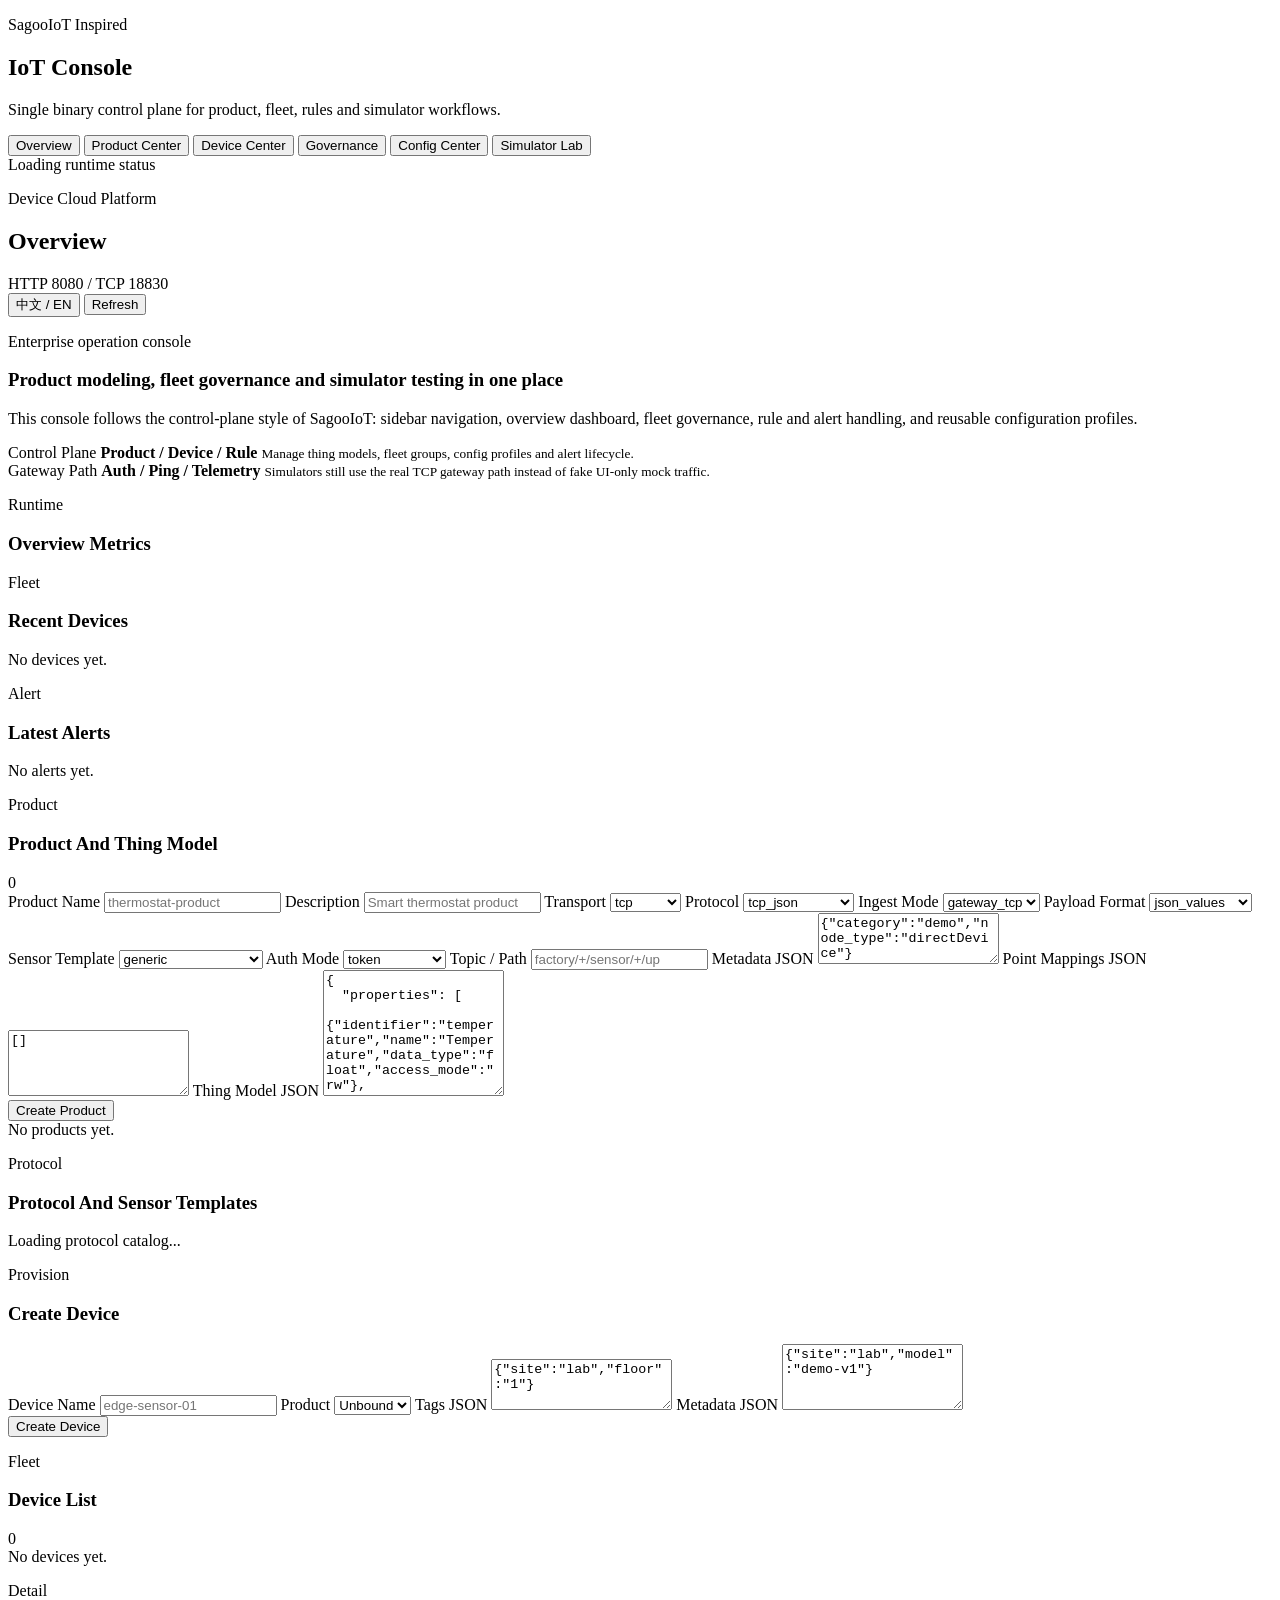
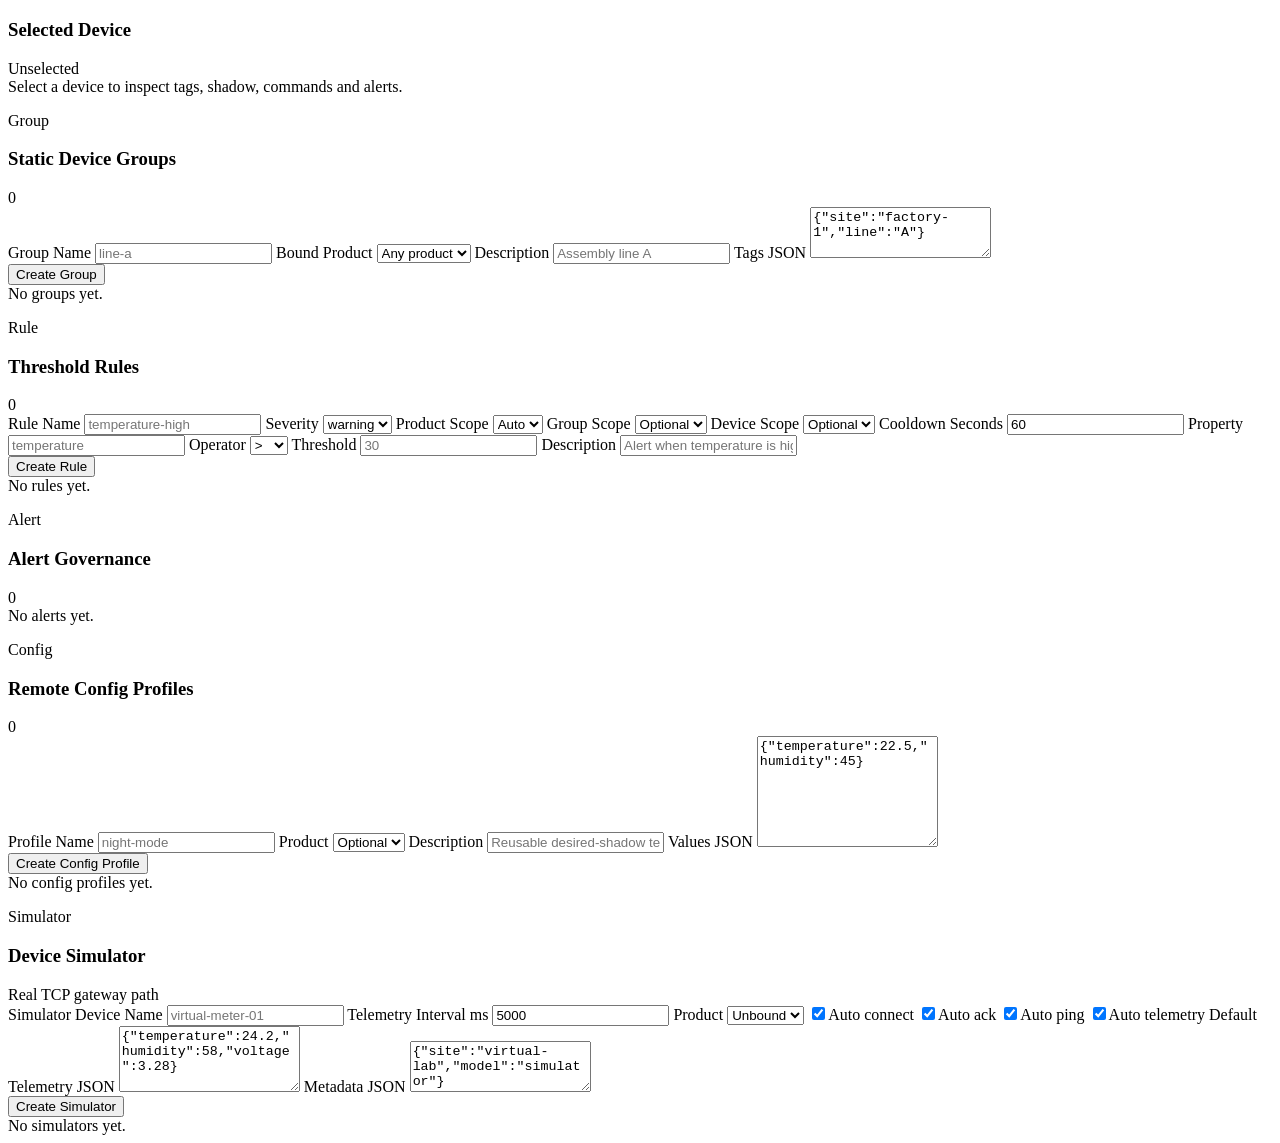
==== commit 8619542c: "接入方式丰富化”和“后台中英文" ====
--- a/internal/api/ui/index.html
+++ b/internal/api/ui/index.html
@@ -46,6 +46,7 @@
           </div>
         </div>
         <div class="topbar-actions">
+          <button id="locale-toggle" class="button ghost" type="button">中文 / EN</button>
           <button id="refresh-button" class="button ghost" type="button">Refresh</button>
         </div>
       </header>
@@ -124,9 +125,80 @@
                   <span>Description</span>
                   <input id="product-description" type="text" placeholder="Smart thermostat product">
                 </label>
+                <label>
+                  <span>Transport</span>
+                  <select id="product-transport">
+                    <option value="tcp">tcp</option>
+                    <option value="http">http</option>
+                    <option value="mqtt">mqtt</option>
+                    <option value="rs485">rs485</option>
+                    <option value="ethernet">ethernet</option>
+                    <option value="opcua">opcua</option>
+                    <option value="bacnet">bacnet</option>
+                    <option value="lorawan">lorawan</option>
+                  </select>
+                </label>
+                <label>
+                  <span>Protocol</span>
+                  <select id="product-protocol">
+                    <option value="tcp_json">tcp_json</option>
+                    <option value="http_json">http_json</option>
+                    <option value="mqtt_json">mqtt_json</option>
+                    <option value="modbus_rtu">modbus_rtu</option>
+                    <option value="modbus_tcp">modbus_tcp</option>
+                    <option value="opcua_json">opcua_json</option>
+                    <option value="bacnet_ip">bacnet_ip</option>
+                    <option value="lorawan_uplink">lorawan_uplink</option>
+                  </select>
+                </label>
+                <label>
+                  <span>Ingest Mode</span>
+                  <select id="product-ingest-mode">
+                    <option value="gateway_tcp">gateway_tcp</option>
+                    <option value="http_push">http_push</option>
+                    <option value="bridge_http">bridge_http</option>
+                  </select>
+                </label>
+                <label>
+                  <span>Payload Format</span>
+                  <select id="product-payload-format">
+                    <option value="json_values">json_values</option>
+                    <option value="flat_json">flat_json</option>
+                    <option value="register_map">register_map</option>
+                    <option value="mapped_json">mapped_json</option>
+                  </select>
+                </label>
+                <label>
+                  <span>Sensor Template</span>
+                  <select id="product-sensor-template">
+                    <option value="generic">generic</option>
+                    <option value="environment">environment</option>
+                    <option value="power-meter">power-meter</option>
+                    <option value="temp-humidity-rs485">temp-humidity-rs485</option>
+                    <option value="industrial-plc">industrial-plc</option>
+                    <option value="building-hvac">building-hvac</option>
+                    <option value="battery-env">battery-env</option>
+                  </select>
+                </label>
+                <label>
+                  <span>Auth Mode</span>
+                  <select id="product-auth-mode">
+                    <option value="token">token</option>
+                    <option value="bearer_token">bearer_token</option>
+                    <option value="bridge_secret">bridge_secret</option>
+                  </select>
+                </label>
+                <label class="wide">
+                  <span>Topic / Path</span>
+                  <input id="product-topic" type="text" placeholder="factory/+/sensor/+/up">
+                </label>
                 <label class="wide">
                   <span>Metadata JSON</span>
                   <textarea id="product-metadata" rows="3">{"category":"demo","node_type":"directDevice"}</textarea>
+                </label>
+                <label class="wide">
+                  <span>Point Mappings JSON</span>
+                  <textarea id="product-point-mappings" rows="4">[]</textarea>
                 </label>
                 <label class="wide">
                   <span>Thing Model JSON</span>
@@ -150,6 +222,16 @@
               </form>
               <div id="product-list" class="stack empty">No products yet.</div>
             </div>
+          </section>
+
+          <section class="panel">
+            <div class="section-head">
+              <div>
+                <p class="section-kicker">Protocol</p>
+                <h3>Protocol And Sensor Templates</h3>
+              </div>
+            </div>
+            <div id="protocol-catalog-list" class="stack empty">Loading protocol catalog...</div>
           </section>
         </section>
 
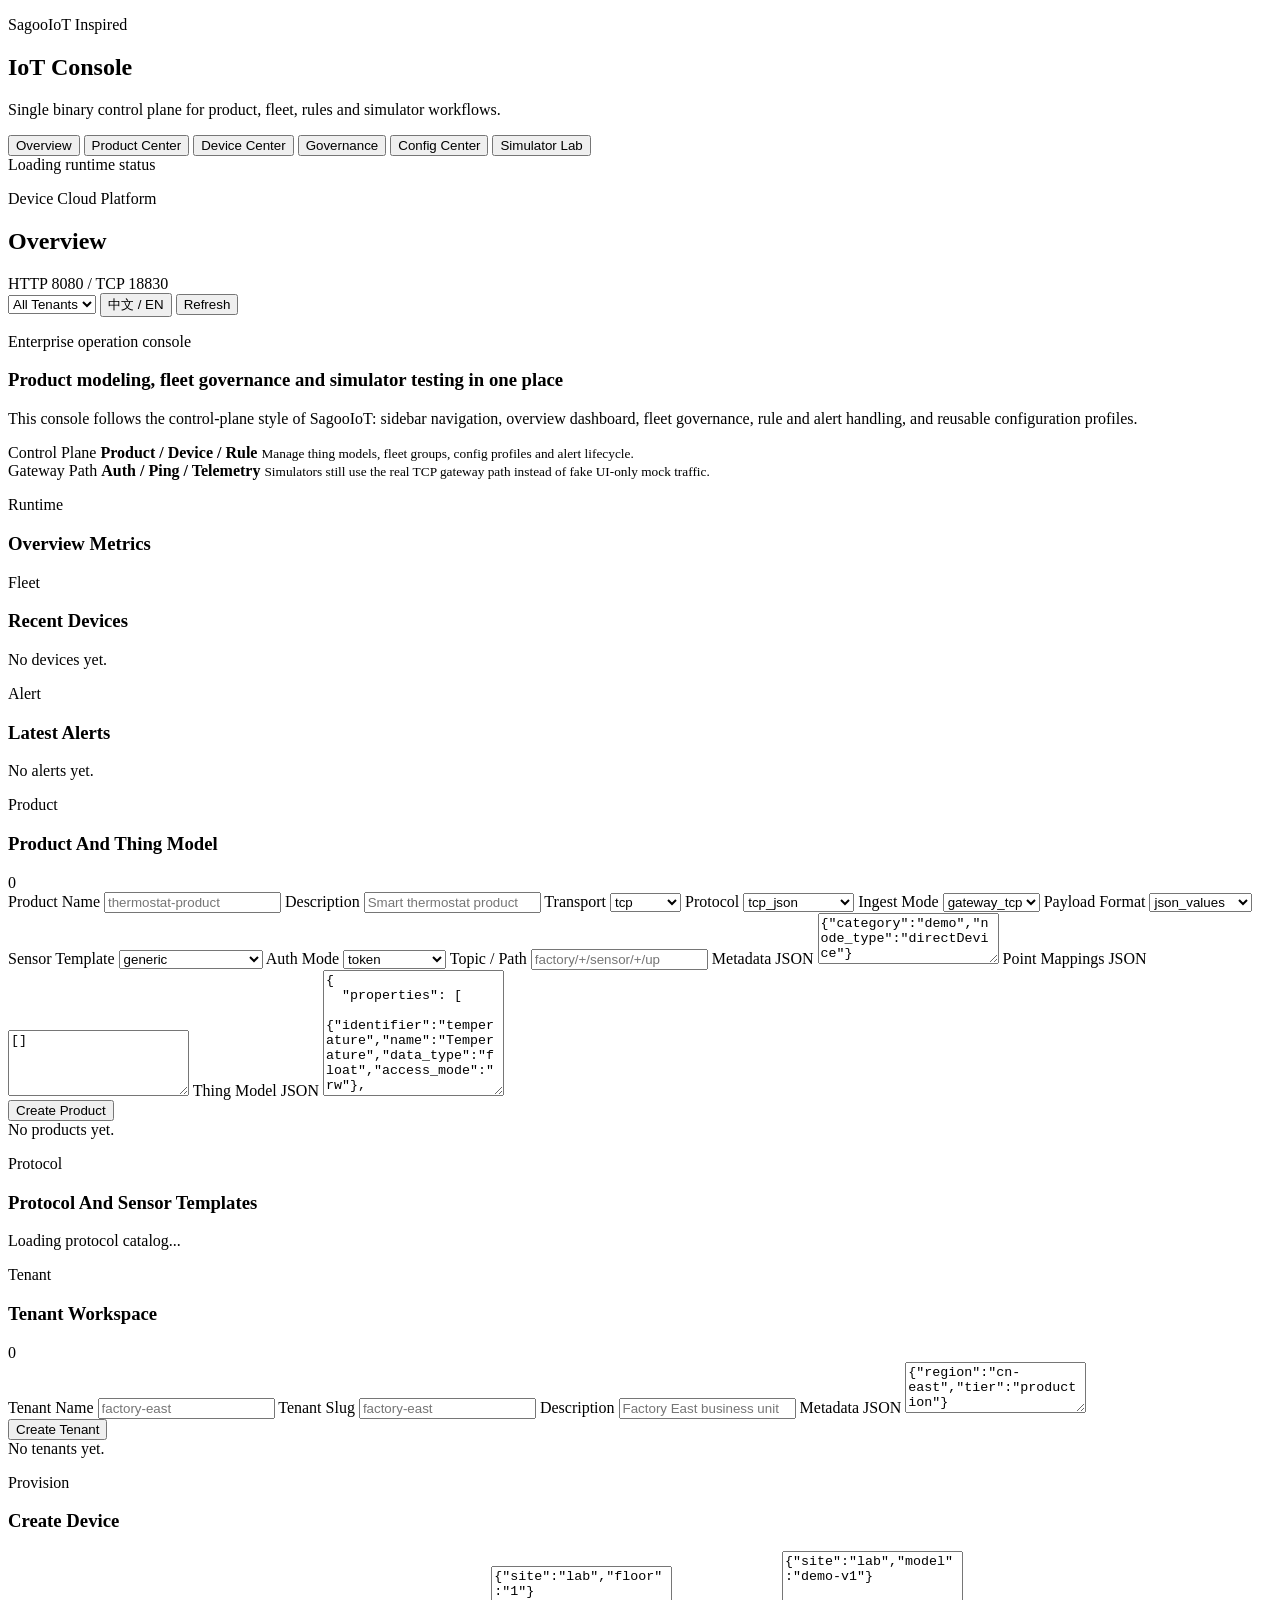
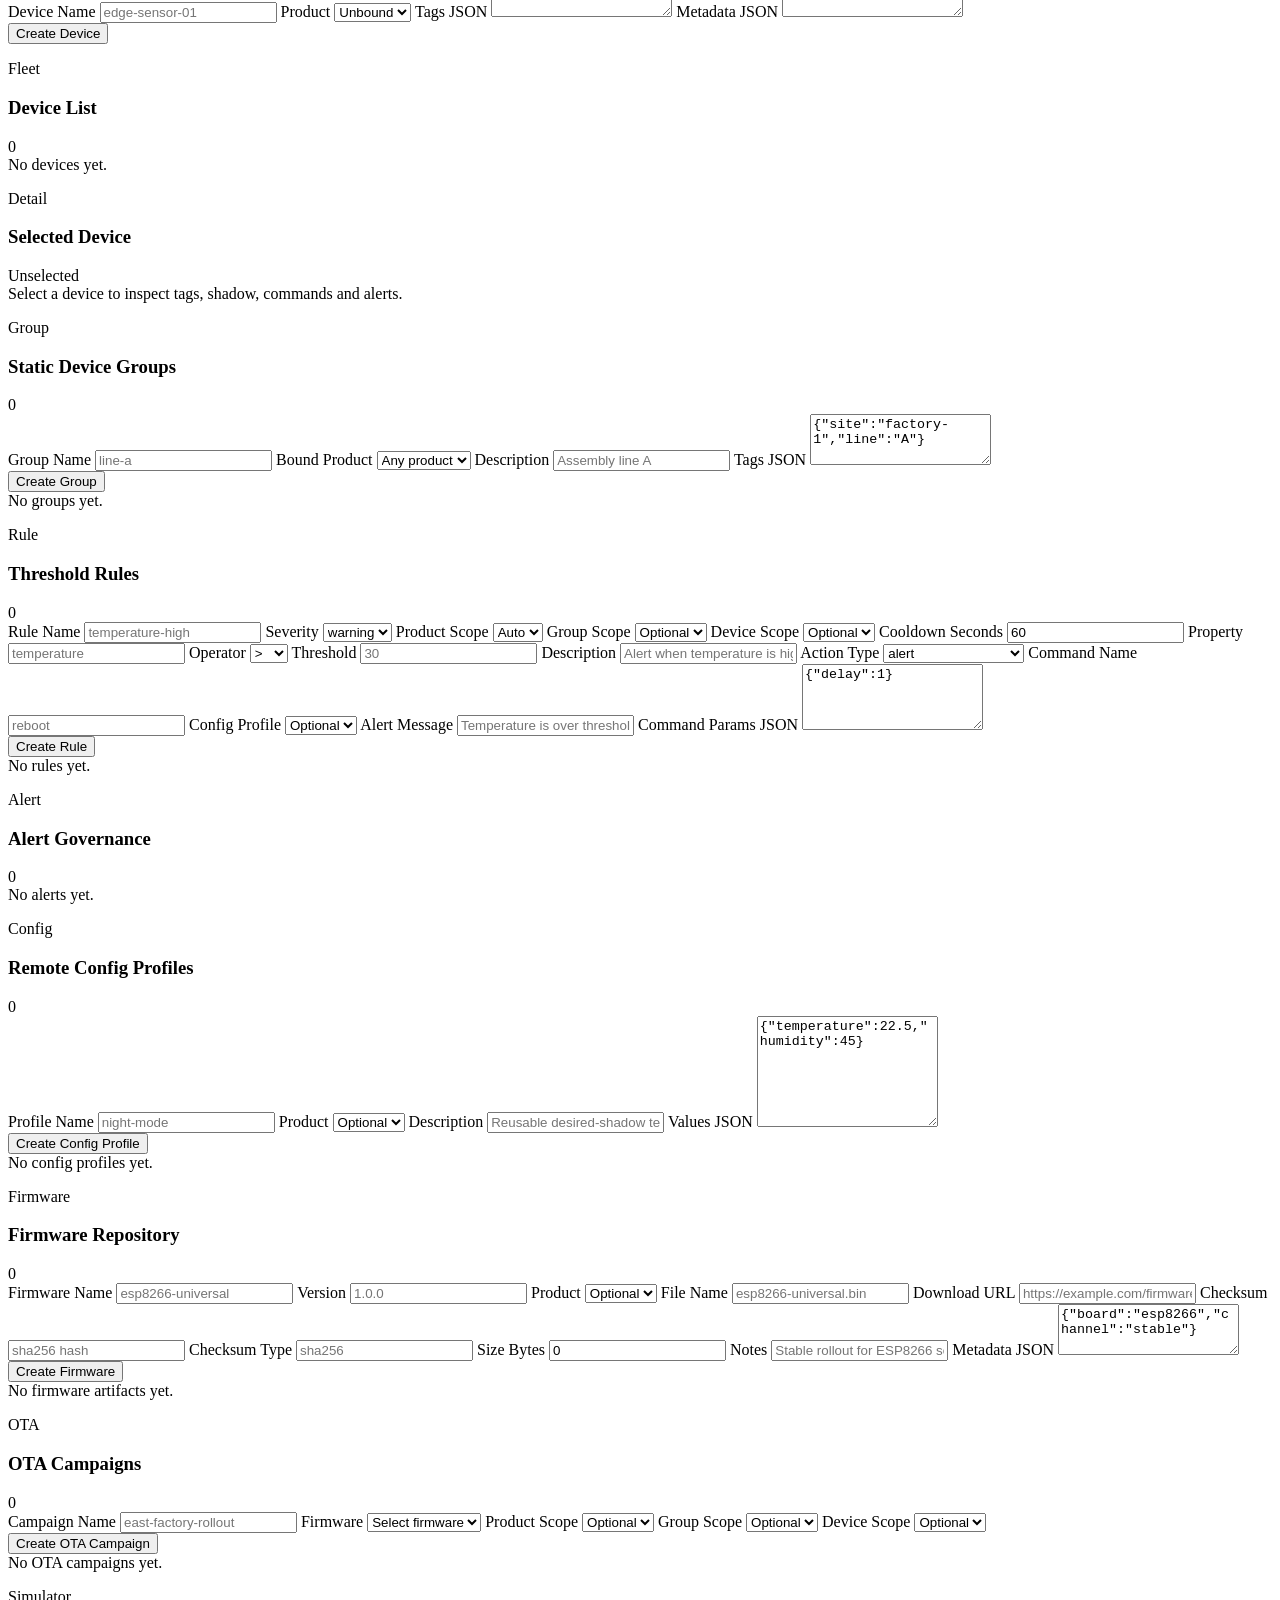
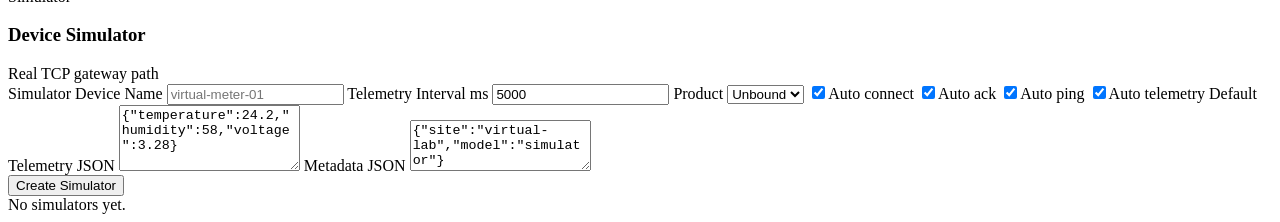
==== commit 3a5a7686: "ota" ====
--- a/internal/api/ui/index.html
+++ b/internal/api/ui/index.html
@@ -46,6 +46,9 @@
           </div>
         </div>
         <div class="topbar-actions">
+          <select id="tenant-selector" aria-label="Tenant Filter">
+            <option value="">All Tenants</option>
+          </select>
           <button id="locale-toggle" class="button ghost" type="button">中文 / EN</button>
           <button id="refresh-button" class="button ghost" type="button">Refresh</button>
         </div>
@@ -156,6 +159,7 @@
                   <select id="product-ingest-mode">
                     <option value="gateway_tcp">gateway_tcp</option>
                     <option value="http_push">http_push</option>
+                    <option value="broker_mqtt">broker_mqtt</option>
                     <option value="bridge_http">bridge_http</option>
                   </select>
                 </label>
@@ -233,6 +237,41 @@
             </div>
             <div id="protocol-catalog-list" class="stack empty">Loading protocol catalog...</div>
           </section>
+
+          <section class="panel">
+            <div class="section-head">
+              <div>
+                <p class="section-kicker">Tenant</p>
+                <h3>Tenant Workspace</h3>
+              </div>
+              <span id="tenant-count" class="chip">0</span>
+            </div>
+            <div class="product-workbench">
+              <form id="tenant-form" class="grid-form">
+                <label>
+                  <span>Tenant Name</span>
+                  <input id="tenant-name" type="text" placeholder="factory-east">
+                </label>
+                <label>
+                  <span>Tenant Slug</span>
+                  <input id="tenant-slug" type="text" placeholder="factory-east">
+                </label>
+                <label class="wide">
+                  <span>Description</span>
+                  <input id="tenant-description" type="text" placeholder="Factory East business unit">
+                </label>
+                <label class="wide">
+                  <span>Metadata JSON</span>
+                  <textarea id="tenant-metadata" rows="3">{"region":"cn-east","tier":"production"}</textarea>
+                </label>
+                <div class="actions wide">
+                  <button class="button primary" type="submit">Create Tenant</button>
+                  <span id="tenant-status" class="hint"></span>
+                </div>
+              </form>
+              <div id="tenant-list" class="stack empty">No tenants yet.</div>
+            </div>
+          </section>
         </section>
 
         <section class="view-section" data-view="devices">
@@ -400,6 +439,32 @@
                     <span>Description</span>
                     <input id="rule-description" type="text" placeholder="Alert when temperature is higher than 30">
                   </label>
+                  <label>
+                    <span>Action Type</span>
+                    <select id="rule-action-type">
+                      <option value="alert">alert</option>
+                      <option value="send_command">send_command</option>
+                      <option value="apply_config_profile">apply_config_profile</option>
+                    </select>
+                  </label>
+                  <label id="rule-action-command-wrap">
+                    <span>Command Name</span>
+                    <input id="rule-action-command" type="text" placeholder="reboot">
+                  </label>
+                  <label id="rule-action-config-wrap">
+                    <span>Config Profile</span>
+                    <select id="rule-action-config-id">
+                      <option value="">Optional</option>
+                    </select>
+                  </label>
+                  <label class="wide" id="rule-action-message-wrap">
+                    <span>Alert Message</span>
+                    <input id="rule-action-message" type="text" placeholder="Temperature is over threshold">
+                  </label>
+                  <label class="wide" id="rule-action-params-wrap">
+                    <span>Command Params JSON</span>
+                    <textarea id="rule-action-params" rows="4">{"delay":1}</textarea>
+                  </label>
                   <div class="actions wide">
                     <button class="button primary" type="submit">Create Rule</button>
                     <span id="rule-status" class="hint"></span>
@@ -458,6 +523,116 @@
               </form>
               <div id="config-list" class="stack empty">No config profiles yet.</div>
             </div>
+          </section>
+
+          <section class="overview-grid">
+            <section class="panel">
+              <div class="section-head">
+                <div>
+                  <p class="section-kicker">Firmware</p>
+                  <h3>Firmware Repository</h3>
+                </div>
+                <span id="firmware-count" class="chip">0</span>
+              </div>
+              <div class="product-workbench">
+                <form id="firmware-form" class="grid-form">
+                  <label>
+                    <span>Firmware Name</span>
+                    <input id="firmware-name" type="text" placeholder="esp8266-universal">
+                  </label>
+                  <label>
+                    <span>Version</span>
+                    <input id="firmware-version" type="text" placeholder="1.0.0">
+                  </label>
+                  <label>
+                    <span>Product</span>
+                    <select id="firmware-product-id">
+                      <option value="">Optional</option>
+                    </select>
+                  </label>
+                  <label>
+                    <span>File Name</span>
+                    <input id="firmware-file-name" type="text" placeholder="esp8266-universal.bin">
+                  </label>
+                  <label class="wide">
+                    <span>Download URL</span>
+                    <input id="firmware-url" type="text" placeholder="https://example.com/firmware/esp8266-universal.bin">
+                  </label>
+                  <label>
+                    <span>Checksum</span>
+                    <input id="firmware-checksum" type="text" placeholder="sha256 hash">
+                  </label>
+                  <label>
+                    <span>Checksum Type</span>
+                    <input id="firmware-checksum-type" type="text" placeholder="sha256">
+                  </label>
+                  <label>
+                    <span>Size Bytes</span>
+                    <input id="firmware-size-bytes" type="number" min="0" step="1" value="0">
+                  </label>
+                  <label class="wide">
+                    <span>Notes</span>
+                    <input id="firmware-notes" type="text" placeholder="Stable rollout for ESP8266 sensors">
+                  </label>
+                  <label class="wide">
+                    <span>Metadata JSON</span>
+                    <textarea id="firmware-metadata" rows="3">{"board":"esp8266","channel":"stable"}</textarea>
+                  </label>
+                  <div class="actions wide">
+                    <button class="button primary" type="submit">Create Firmware</button>
+                    <span id="firmware-status" class="hint"></span>
+                  </div>
+                </form>
+                <div id="firmware-list" class="stack empty">No firmware artifacts yet.</div>
+              </div>
+            </section>
+
+            <section class="panel">
+              <div class="section-head">
+                <div>
+                  <p class="section-kicker">OTA</p>
+                  <h3>OTA Campaigns</h3>
+                </div>
+                <span id="ota-count" class="chip">0</span>
+              </div>
+              <div class="product-workbench">
+                <form id="ota-form" class="grid-form">
+                  <label>
+                    <span>Campaign Name</span>
+                    <input id="ota-name" type="text" placeholder="east-factory-rollout">
+                  </label>
+                  <label>
+                    <span>Firmware</span>
+                    <select id="ota-firmware-id">
+                      <option value="">Select firmware</option>
+                    </select>
+                  </label>
+                  <label>
+                    <span>Product Scope</span>
+                    <select id="ota-product-id">
+                      <option value="">Optional</option>
+                    </select>
+                  </label>
+                  <label>
+                    <span>Group Scope</span>
+                    <select id="ota-group-id">
+                      <option value="">Optional</option>
+                    </select>
+                  </label>
+                  <label>
+                    <span>Device Scope</span>
+                    <select id="ota-device-id">
+                      <option value="">Optional</option>
+                    </select>
+                  </label>
+                  <div class="actions wide">
+                    <button class="button accent" type="submit">Create OTA Campaign</button>
+                    <span id="ota-status" class="hint"></span>
+                  </div>
+                </form>
+                <div id="ota-list" class="stack empty">No OTA campaigns yet.</div>
+              </div>
+            </section>
           </section>
         </section>
 
@@ -510,5 +685,6 @@
   </div>
 
   <script src="/assets/app.js" defer></script>
+  <script src="/assets/advanced.js" defer></script>
 </body>
 </html>
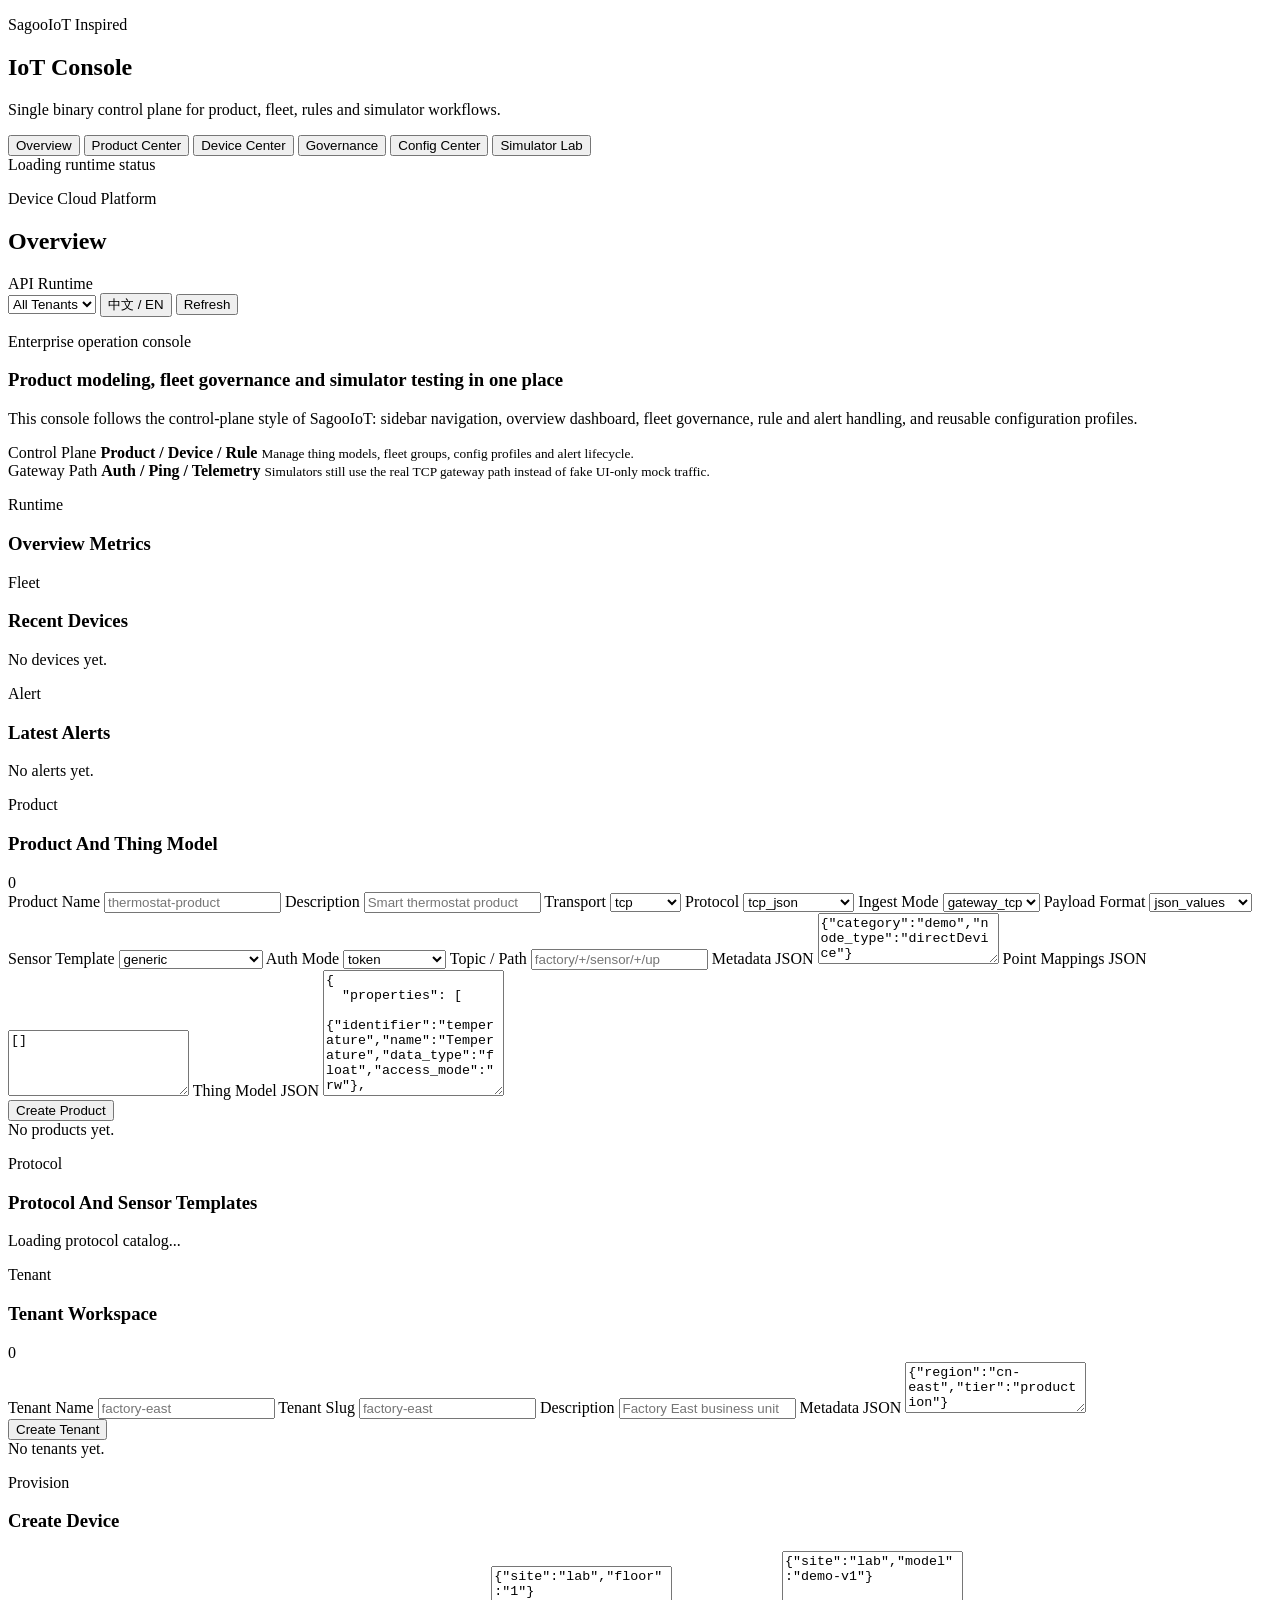
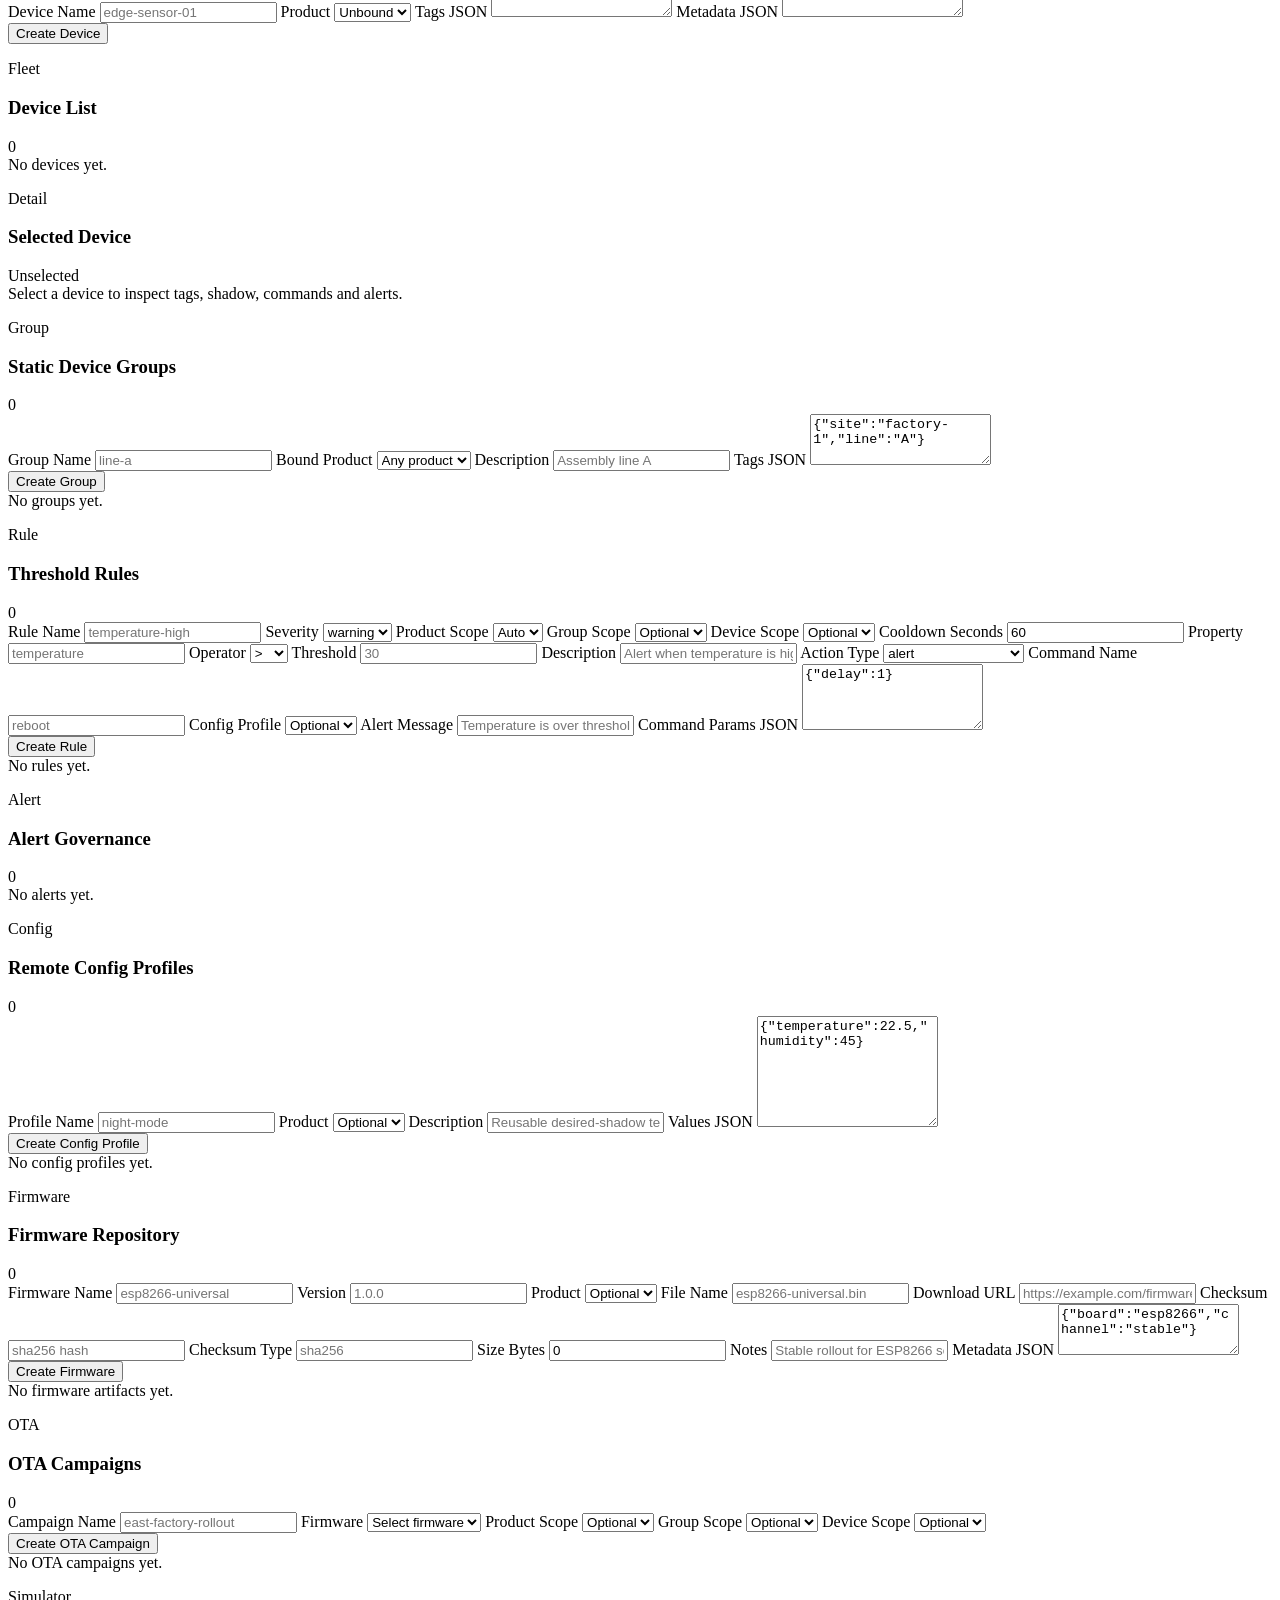
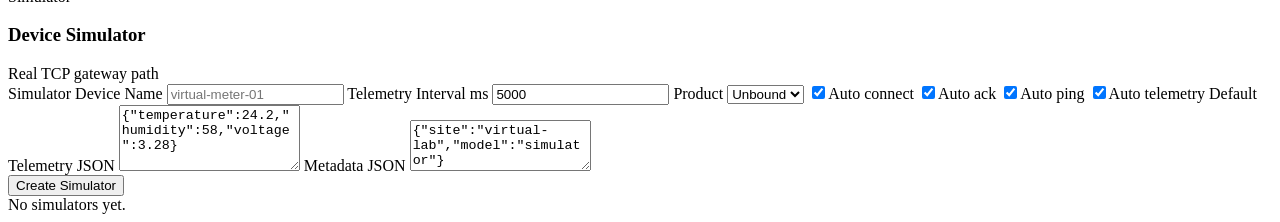
==== commit 2ad06242: "前后端分离 + 三个软件" ====
--- a/internal/api/ui/index.html
+++ b/internal/api/ui/index.html
@@ -42,7 +42,7 @@
           <p class="eyebrow">Device Cloud Platform</p>
           <div class="topbar-title">
             <h2 id="view-title">Overview</h2>
-            <span class="platform-pill">HTTP 8080 / TCP 18830</span>
+            <span id="platform-pill" class="platform-pill">API Runtime</span>
           </div>
         </div>
         <div class="topbar-actions">
@@ -684,6 +684,7 @@
     </div>
   </div>
 
+  <script src="/runtime-config.js"></script>
   <script src="/assets/app.js" defer></script>
   <script src="/assets/advanced.js" defer></script>
 </body>
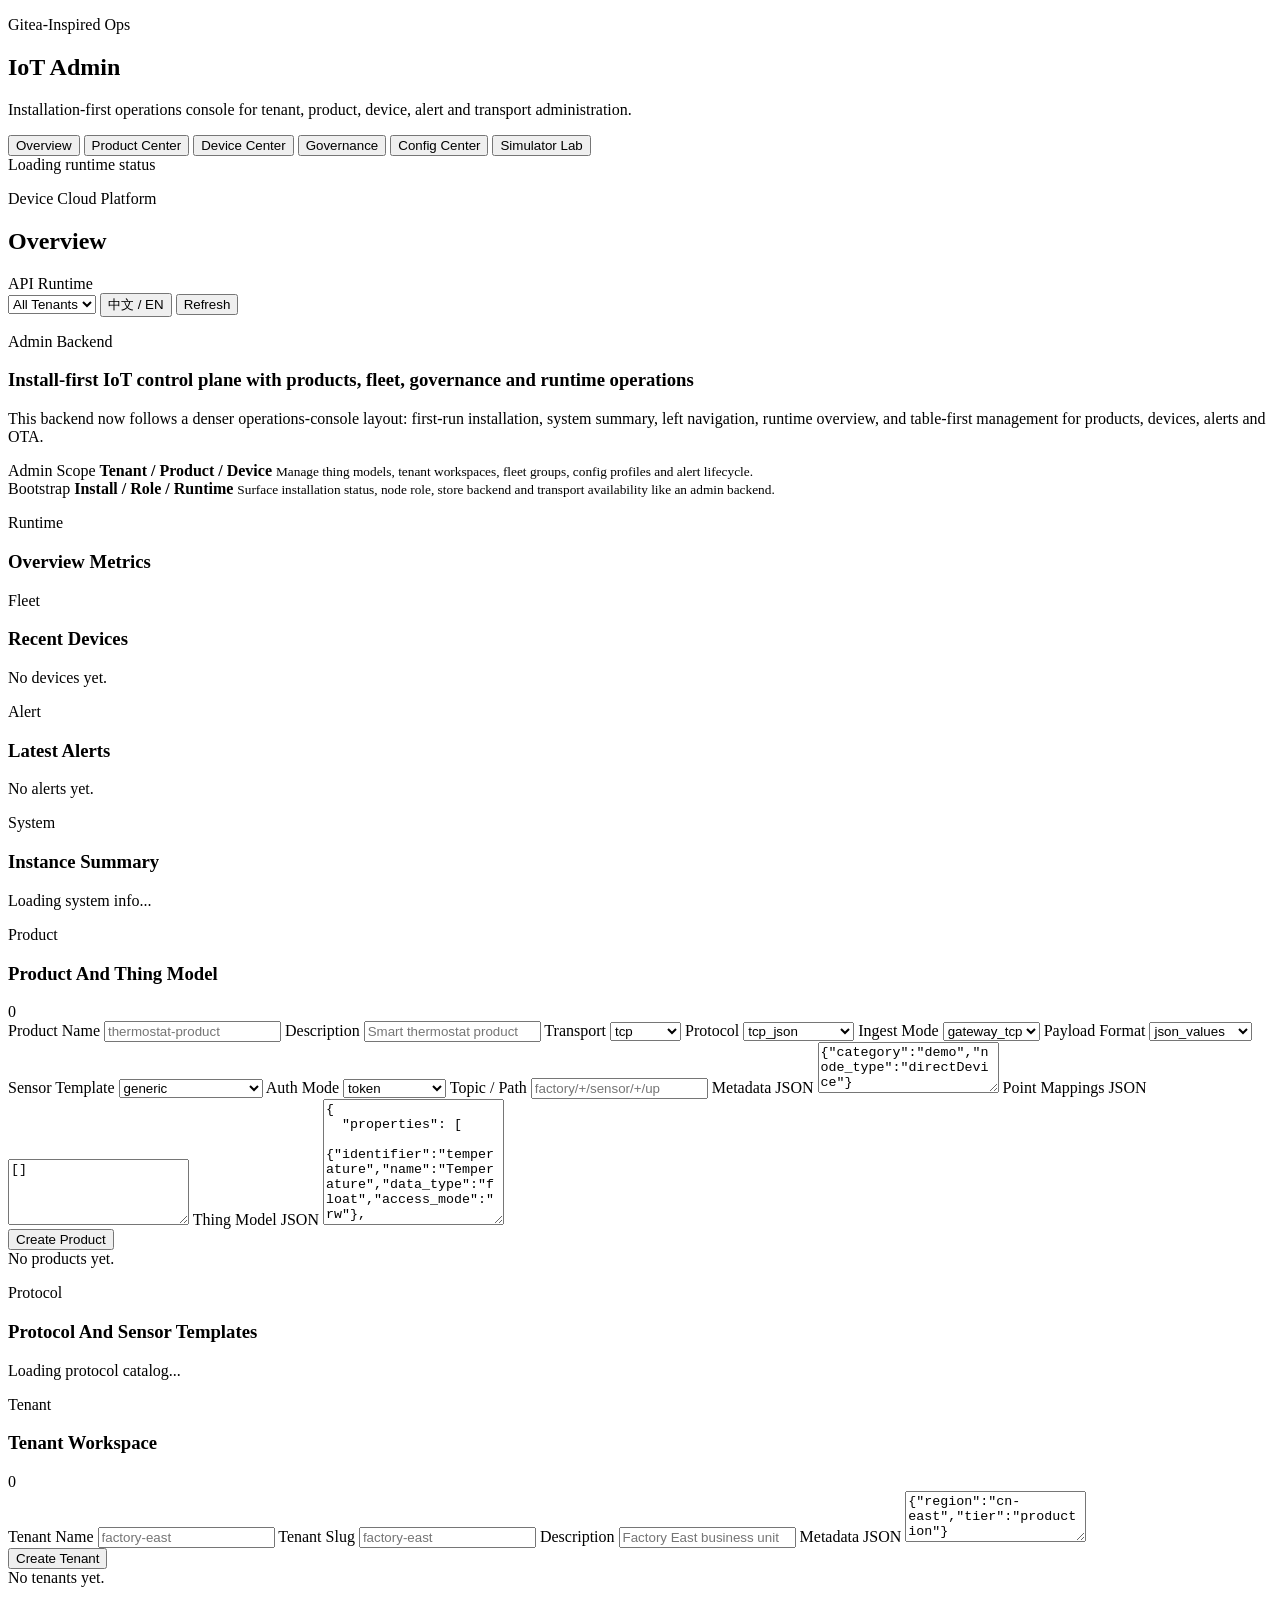
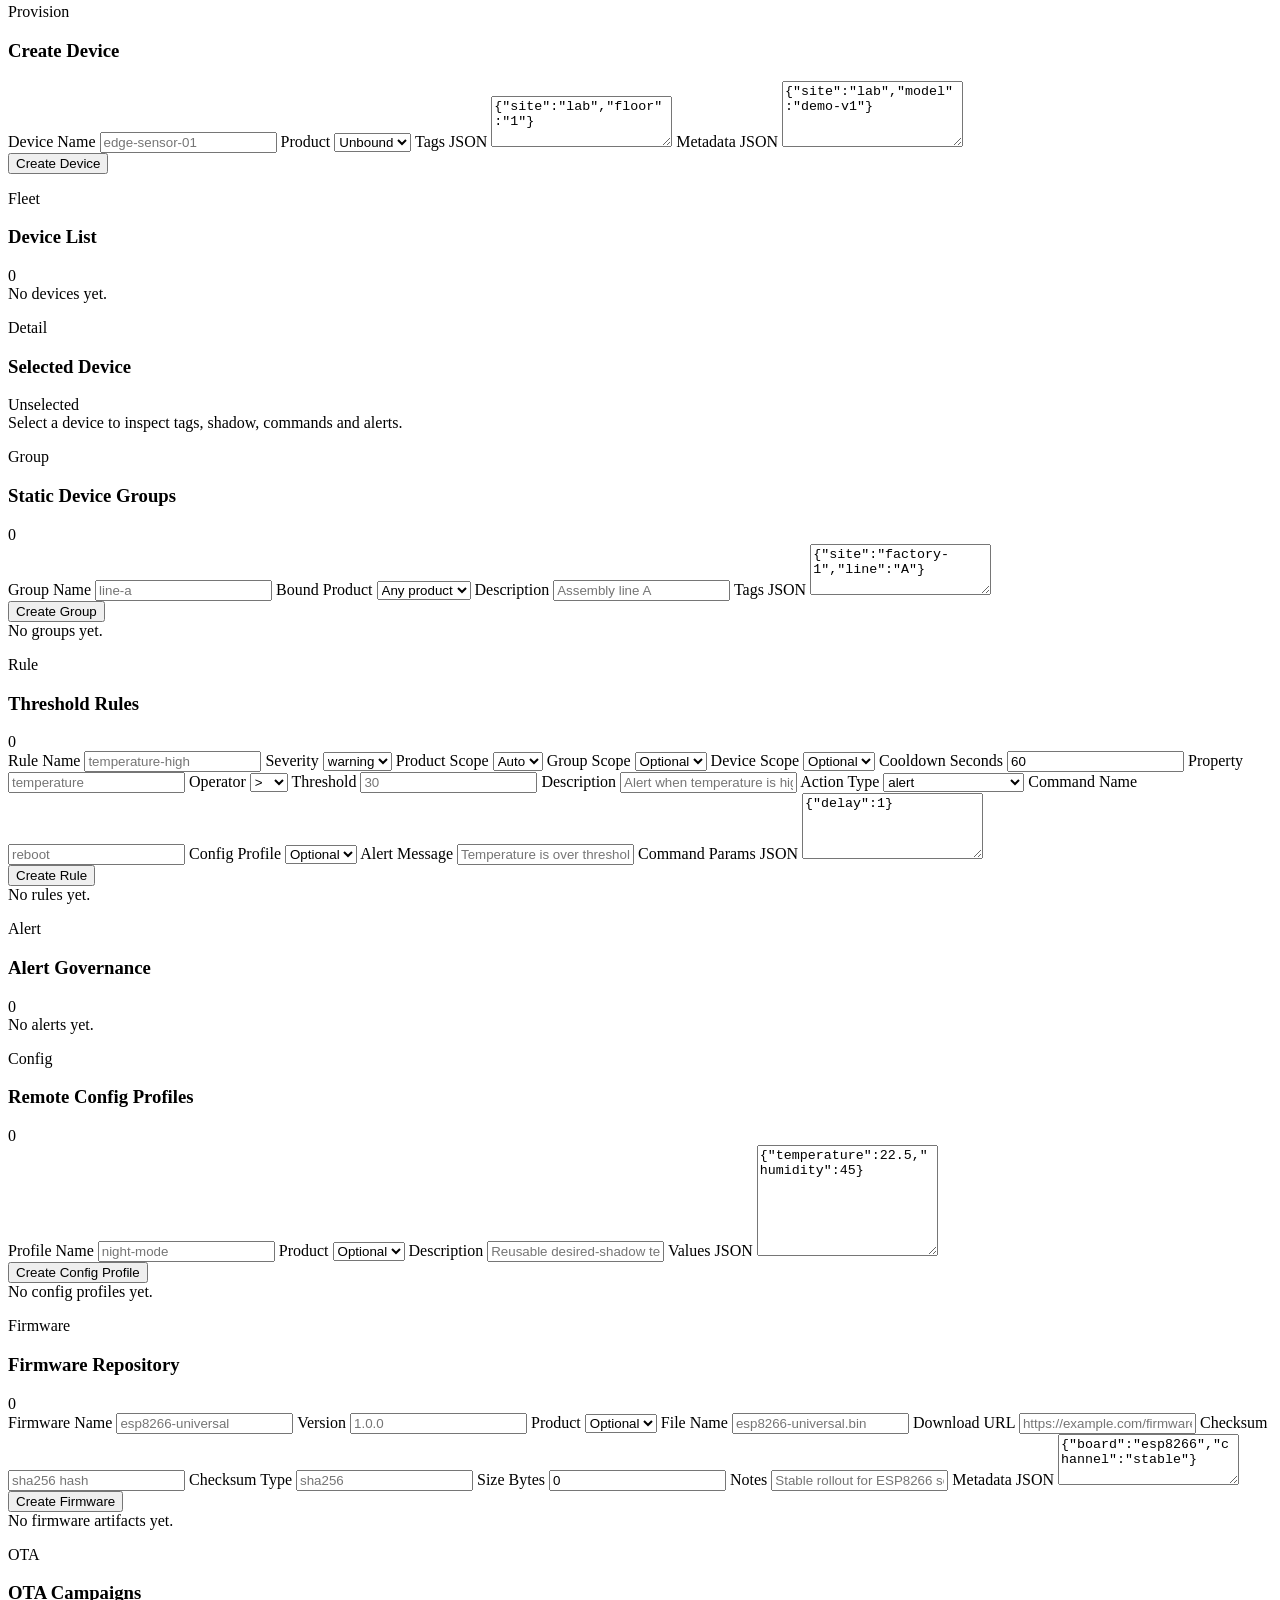
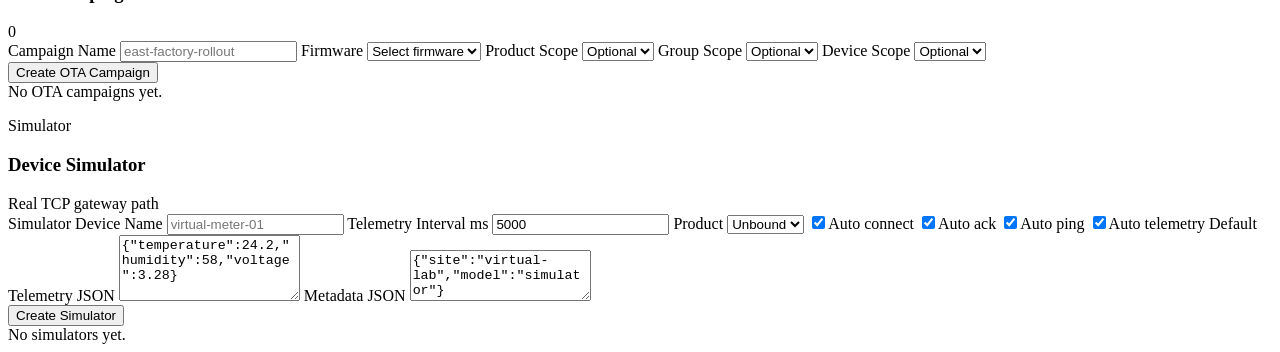
==== commit 6b3af013: "后台部署功能" ====
--- a/internal/api/ui/index.html
+++ b/internal/api/ui/index.html
@@ -14,9 +14,9 @@
   <div class="console-shell">
     <aside class="console-sidebar">
       <div class="brand-block">
-        <p class="eyebrow">SagooIoT Inspired</p>
-        <h1>IoT Console</h1>
-        <p class="subtle">Single binary control plane for product, fleet, rules and simulator workflows.</p>
+        <p class="eyebrow">Gitea-Inspired Ops</p>
+        <h1>IoT Admin</h1>
+        <p class="subtle">Installation-first operations console for tenant, product, device, alert and transport administration.</p>
       </div>
 
       <nav class="nav-stack">
@@ -58,20 +58,20 @@
         <section class="view-section active" data-view="overview">
           <section class="hero-card">
             <div class="hero-copy">
-              <p class="hero-kicker">Enterprise operation console</p>
-              <h3>Product modeling, fleet governance and simulator testing in one place</h3>
-              <p class="copy">This console follows the control-plane style of SagooIoT: sidebar navigation, overview dashboard, fleet governance, rule and alert handling, and reusable configuration profiles.</p>
+              <p class="hero-kicker">Admin Backend</p>
+              <h3>Install-first IoT control plane with products, fleet, governance and runtime operations</h3>
+              <p class="copy">This backend now follows a denser operations-console layout: first-run installation, system summary, left navigation, runtime overview, and table-first management for products, devices, alerts and OTA.</p>
             </div>
             <div class="hero-glance">
               <article class="glance-card">
-                <span class="glance-label">Control Plane</span>
-                <strong>Product / Device / Rule</strong>
-                <small>Manage thing models, fleet groups, config profiles and alert lifecycle.</small>
+                <span class="glance-label">Admin Scope</span>
+                <strong>Tenant / Product / Device</strong>
+                <small>Manage thing models, tenant workspaces, fleet groups, config profiles and alert lifecycle.</small>
               </article>
               <article class="glance-card">
-                <span class="glance-label">Gateway Path</span>
-                <strong>Auth / Ping / Telemetry</strong>
-                <small>Simulators still use the real TCP gateway path instead of fake UI-only mock traffic.</small>
+                <span class="glance-label">Bootstrap</span>
+                <strong>Install / Role / Runtime</strong>
+                <small>Surface installation status, node role, store backend and transport availability like an admin backend.</small>
               </article>
             </div>
           </section>
@@ -106,6 +106,16 @@
               </div>
               <div id="overview-alert-list" class="stack empty">No alerts yet.</div>
             </section>
+          </section>
+
+          <section class="panel">
+            <div class="section-head">
+              <div>
+                <p id="system-kicker" class="section-kicker">System</p>
+                <h3 id="system-title">Instance Summary</h3>
+              </div>
+            </div>
+            <div id="system-summary" class="detail-meta-grid empty">Loading system info...</div>
           </section>
         </section>
 
